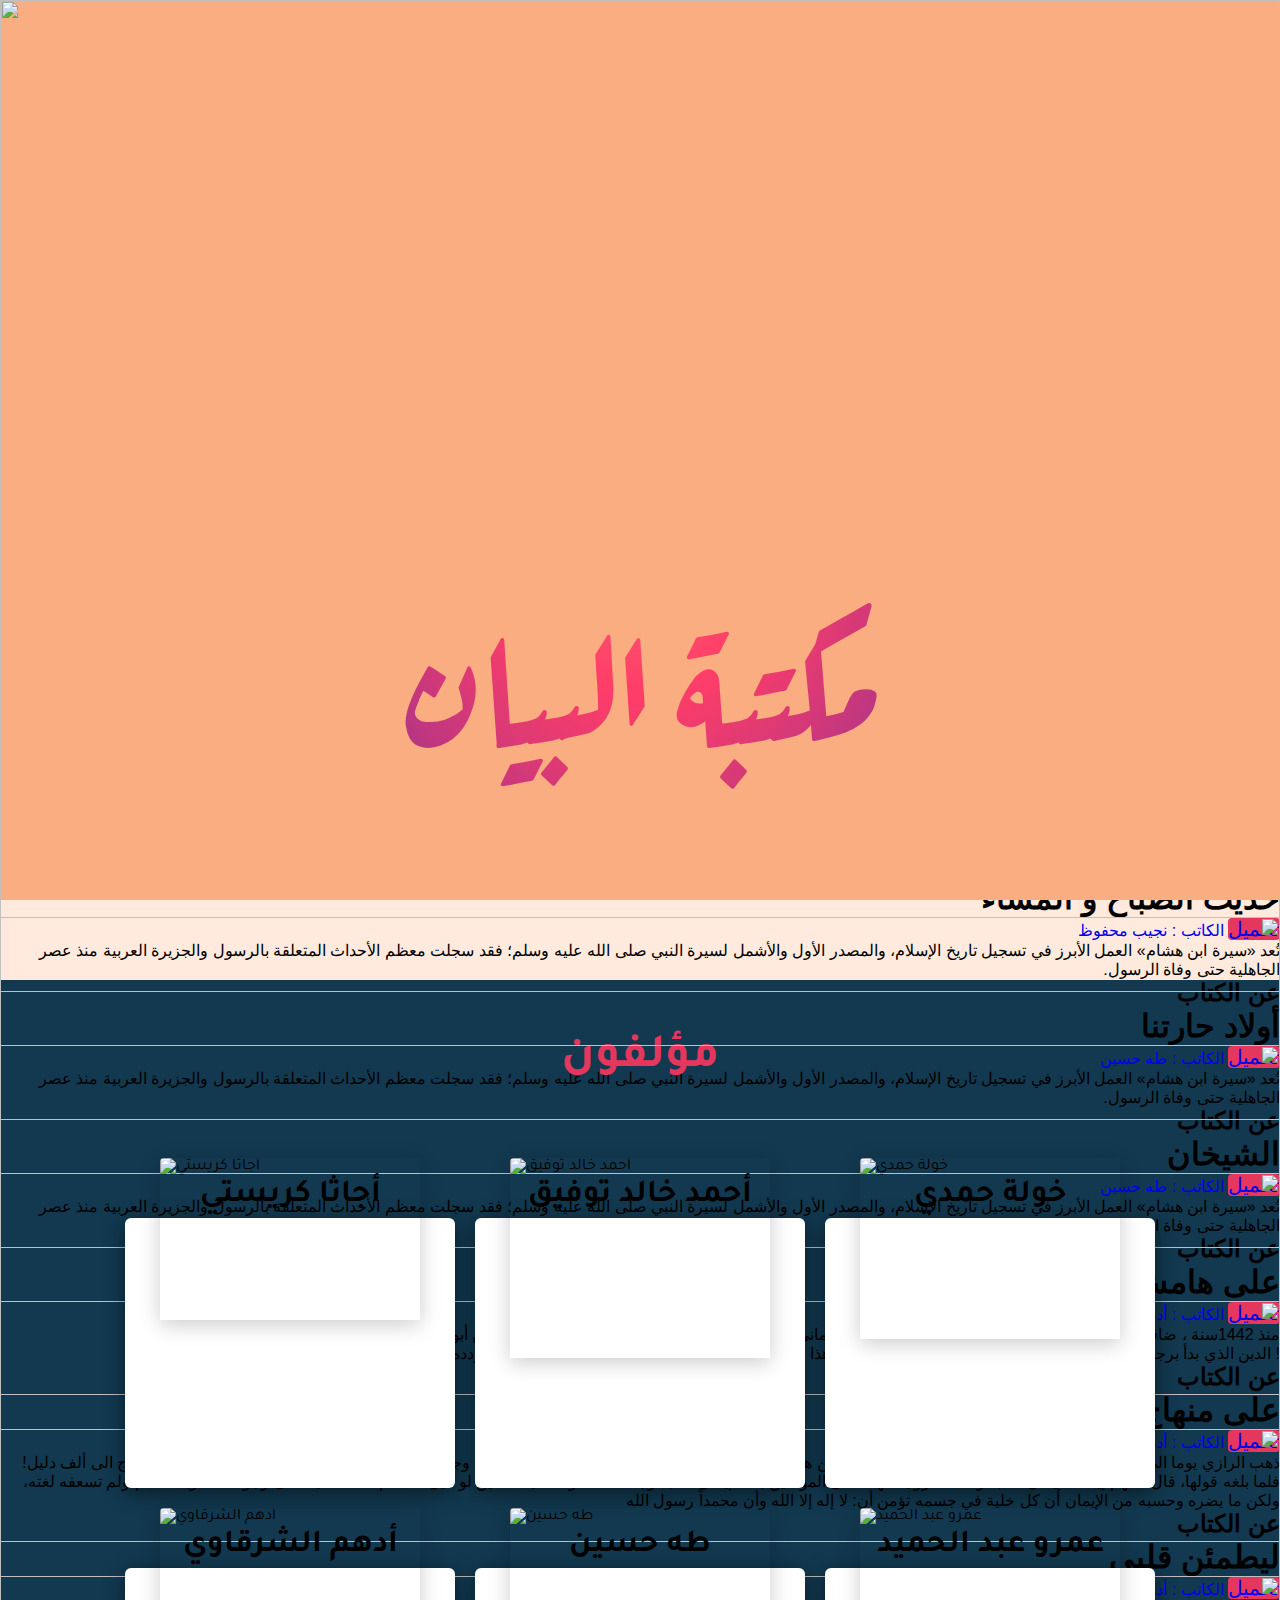
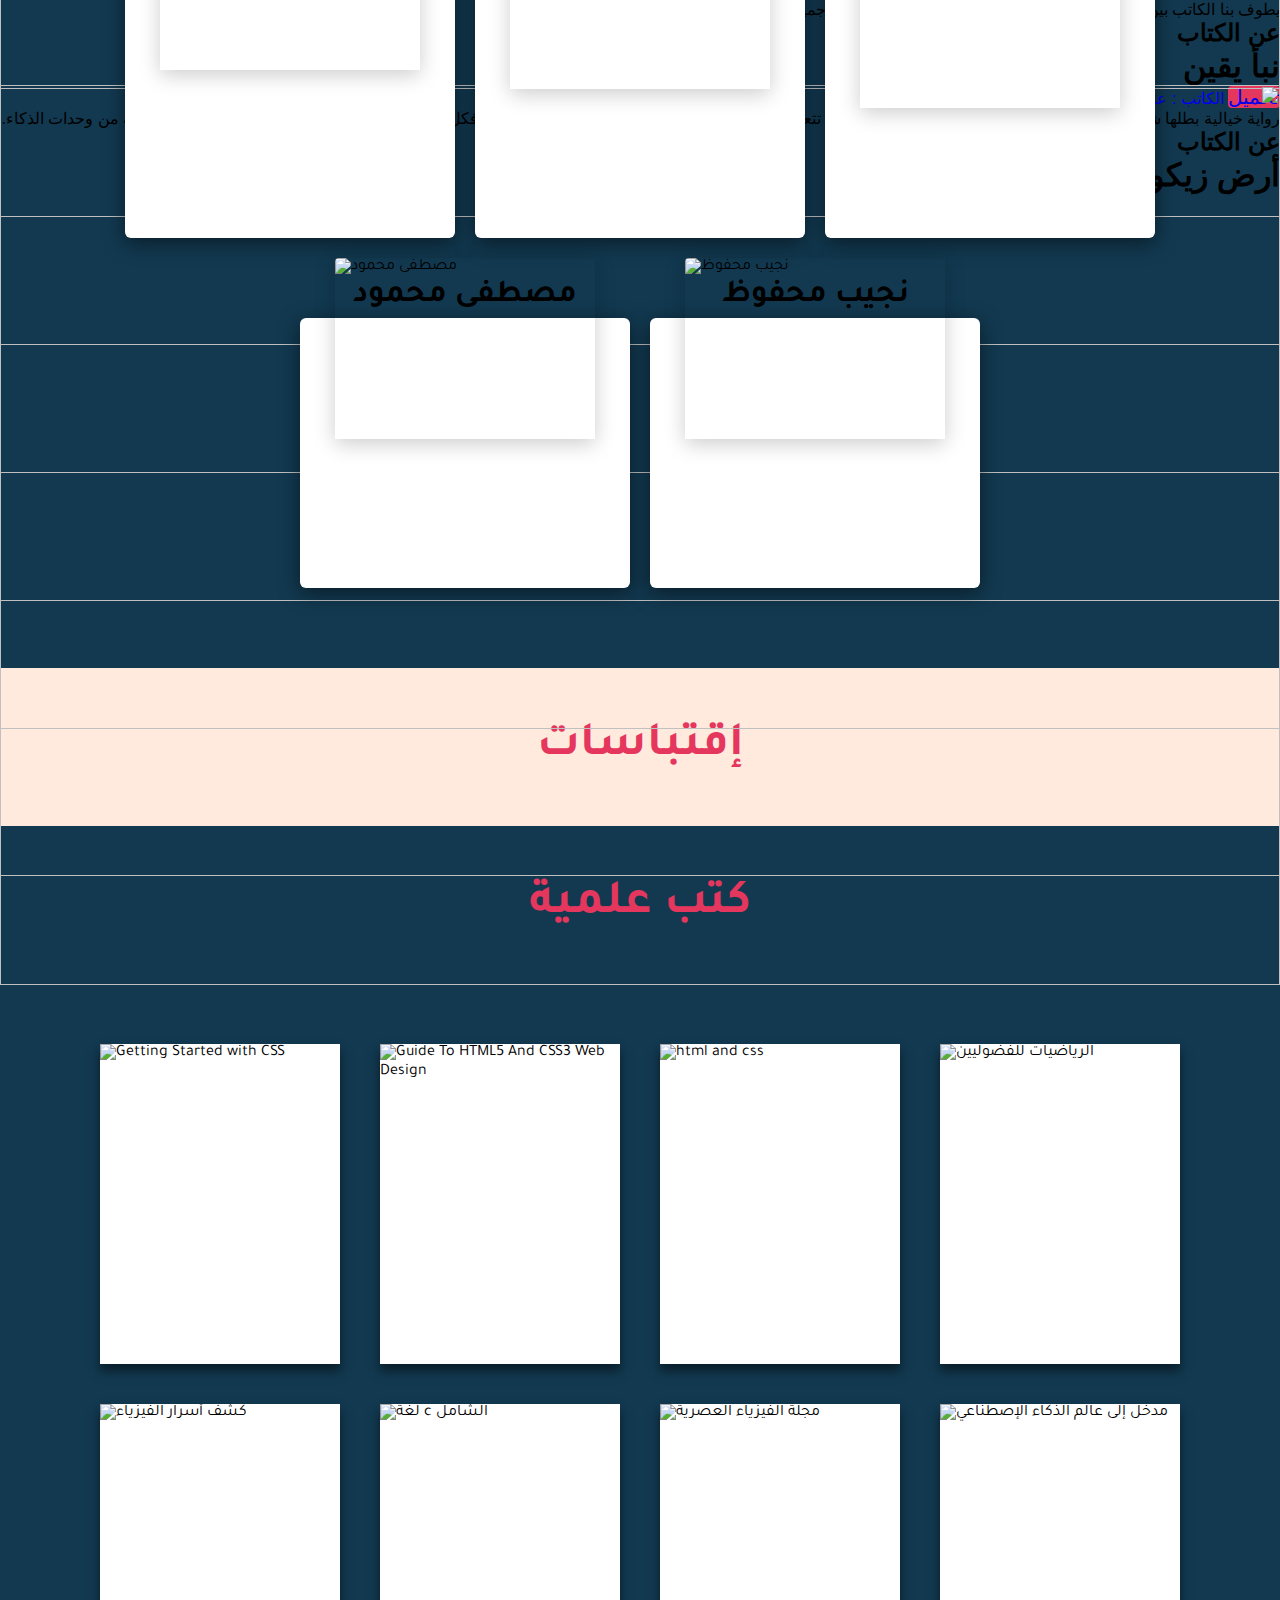
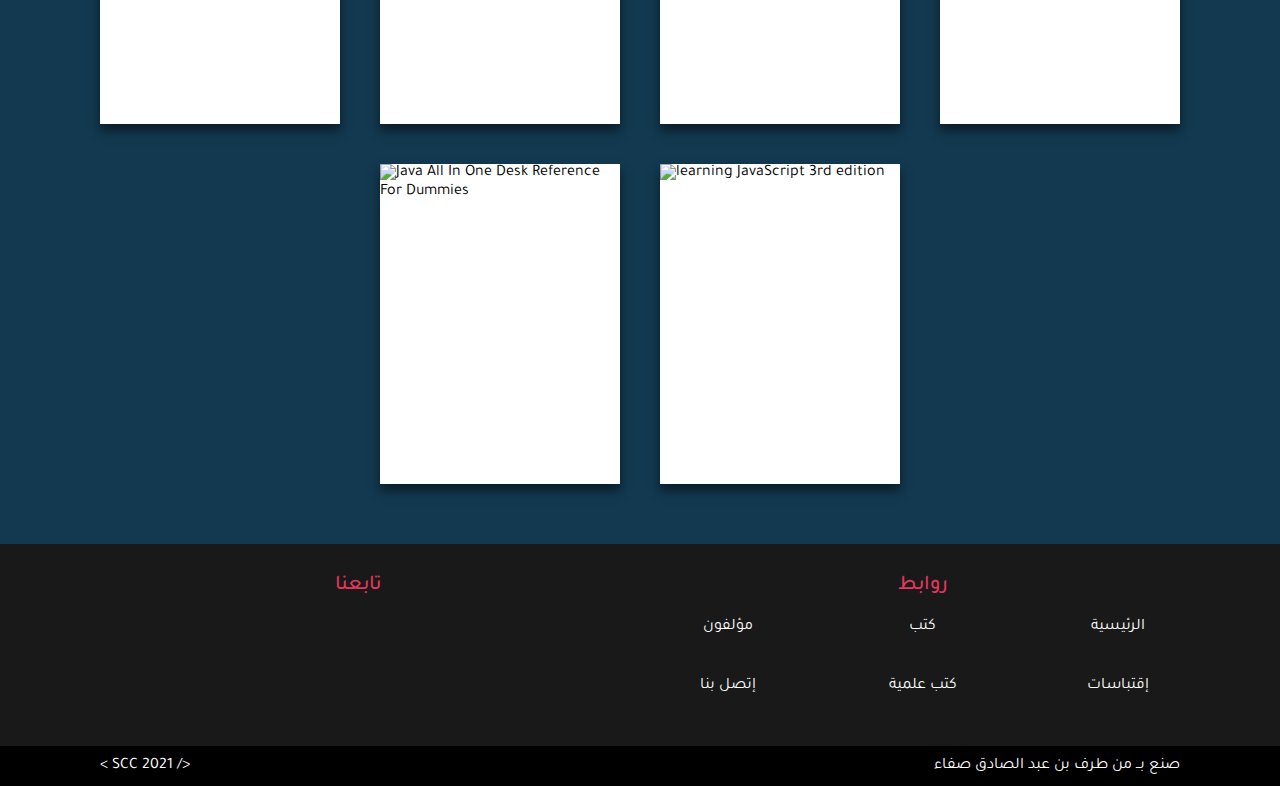
==== html/index.html @ a8dd4c12 "Update" ====
<!DOCTYPE html>
<html lang="ar">

    <head>
        <meta charset="UTF-8" />
        <meta name="viewport" content="width=device-width, initial-scale=1.0" />
        
        <title> مكتبة البيان</title>
        <link rel="shortcut icon" href="/imges/book-open-solid.png" type="image/x-icon"/>

        <link rel="preconnect" href="https://fonts.googleapis.com">
        <link rel="preconnect" href="https://fonts.gstatic.com" crossorigin>
        <link href="https://fonts.googleapis.com/css2?family=Aref+Ruqaa&display=swap" rel="stylesheet">
        <link href="https://fonts.googleapis.com/css2?family=Tajawal:wght@200;400&display=swap" rel="stylesheet">
        
        <script  src="https://code.jquery.com/jquery-3.6.0.min.js"></script>
        <script  src="https://cdnjs.cloudflare.com/ajax/libs/OwlCarousel2/2.3.4/owl.carousel.min.js"></script>
        <link rel="stylesheet" href="https://cdnjs.cloudflare.com/ajax/libs/OwlCarousel2/2.3.4/assets/owl.carousel.min.css">
        <script  src="/js/turn.js" type="text/javascript"></script>
        
        <link 
            rel="stylesheet" 
            href="https://use.fontawesome.com/releases/v5.15.3/css/all.css" 
            integrity="sha384-SZXxX4whJ79/gErwcOYf+zWLeJdY/qpuqC4cAa9rOGUstPomtqpuNWT9wdPEn2fk" 
            crossorigin="anonymous">
        
        <link rel="stylesheet" href="/css/Style.css" type="text/css"> 

    </head>

    <body>
        <audio autoplay loop  id="_audio">
            <source src="/audio/beautiful_piano_music_vol_3_relaxing_music_for_studying_sleep_or_relaxation.mp3" type="audio/ogg">
            <source src="/audio/beautiful_piano_music_vol_3_relaxing_music_for_studying_sleep_or_relaxation.mp3" type="audio/mpeg">
        </audio>

        <!--Header-->
        <!-- Navbar Section -->
        <header>
            <img src="/imges/vector_bg.png" class="main__img">
            <div class="navbar">
                <nav>
                    <div class="navbar__toggle" id="mobile-menu">
                        <span class="bar"></span>
                        <span class="bar"></span>
                        <span class="bar"></span>
                    </div>
                    <ul class="navbar__menu">
                        <li class="navbar__item">
                            <a onclick="mute()">
                                <label class="navbar__btn">
                                    <input id="mute" type="checkbox" checked>
                                    <div class="icon-box">
                                        <i class="fas fa-music"></i>
                                    </div>
                                </label>
                            </a>
                        </li>
                        <li class="navbar__item">
                            <a href="#sci-books" class="navbar__links" id="sci_books-page">كتب علمية</a>
                        </li>
                        <li class="navbar__item">
                        <a href="#quots" class="navbar__links" id="quots-page">إقتباسات</a>
                        </li>
                        <li class="navbar__item">
                        <a href="#authors_section" class="navbar__links" id="author-page">مؤلفون</a>
                        </li>
                        <li class="navbar__item">
                        <a href="#books" class="navbar__links" id="Books-page">كتب</a>
                        </li>
                        <li class="#navbar__item">
                            <a href="#" class="navbar__links" id="home-page">الرئسية</a>
                        </li>
                    </ul>
                </nav>
                <div class="navbar__logo">
                    <i class="fas fa-book-open"></i>
                    <h1>مكتبة البيان</h1>
                </div>
            </div>
        </header>

        <!--Books Section-->
        <section class="books" >
            <!--book--> 
            <div dir="rtl">
                <!--book-->
                <div class="bookClass" id="book">
                    <div class="page">
                        <div class="content p1" id="hard">
                            <p>
                                بعض الكتب يمكن تذوّقها، والبعض الآخر يمكن ابتلاعها، والقليل منها تمضغ وتهضم
                            </p>
                        </div>
                    </div>

                    <div class="page">
                        <div class="content">
                            <img src="/imges/books/القرآن الكريم_ورش.jpg">
                        </div>
                    </div>

                    <div class="page">
                        <div class="content">
                            <a  href="/books/القرآن الكريم_ورش.zip"
                                download="القرآن الكريم_ورش.zip" 
                                class="download-btn">تحميل</a>
                            <p>القرآن الكريم  <br> رواية ورش عن نافع عن طريق الأزرق </p>
                            <h2>عن الكتاب</h2>
                            <h1>القرآن الكريم</h1>
                        </div>
                    </div>

                    <div class="page">
                            <div class="content">
                                <img src="/imges/books/خولة حمدي_أين المفر.jpg" >
                            </div>
                    </div>

                    <div class="page">
                        <div class="content">
                            <a  href="/books/خولة حمدي_أين المفر.pdf" 
                                download="خولة حمدي_أين المفر.pdf" 
                                class="download-btn">تحميل</a>
                            <a href="#a3" class="auther-name"> الكاتبة : خولة حمدي</a>
                            <p>
                                واحدة من أشهر روايات الدكتورة خولة حمدي، وواحدة من أشهر روايات الأدب الإسلامي. وقد لاقت هذه الرواية شهرة كبيرة في الأوساط الشبابية والثقافية. كما حقق هذا الكتاب مبيعات ضخمة، فتصدر الكتب الأكثر مبيعًا لهذه الكاتبة. <br>تتحدث الكاتبة في بداية الرواية عن الثورة التونسية، ثم بدأت من هذه الأحداث قصة تخلط فيها بين مشاعر الحب والوطنية والثورية، وهذا الخليط يُهيج نفس القارئ فيتفاعل مع الرواية كلمةً كلمة وجملةً جملة.
                            </p>
                            <h2>عن الكتاب</h2>
                            <h1>أين المفر </h1>
                        </div>
                    </div>

                    <div class="page">
                        <div class="content">
                            <img src="/imges/books/مصطفى محمود_حوار مع صديقي الملحد.jpg" >
                        </div>
                    </div>

                    <div class="page">
                        <div class="content">
                            <a  href="/books/مصطفى محمود_حوار مع صديقي الملحد.pdf"
                                download="مصطفى محمود_حوار مع صديقي الملحد.pdf" 
                                class="download-btn">تحميل</a>
                            <a href="#a7" class="auther-name"> الكاتب : مصطفى محمود</a>
                            <p>
                                يرد فيه الكاتب على أسئلة لملحدين عن الدين الإسلامي، وعن تساؤلات مادية قد يطرحها العقل البشري في فترة ما. الكتاب يصف محاورة فكرية بين الدكتور مصطفى محمود وصديق خيالي ملحد، يطرح الأسئلة الإلحادية المعروفة مثل: "هل الله موجود؟" و"من خلق الله؟" ويقوم مصطفى محمود بالإجابة العلمية بشكل منطقي على العديد من هذه الأسئلة.
                            </p>
                            <h2>عن الكتاب</h2>
                            <h1>حوار مع صديقي الملحد</h1>
                        </div>
                    </div>

                    <div class="page">
                        <div class="content">
                            <img src="/imges/books/مصطفى محمود_الشفاعة.webp" >
                        </div>
                    </div>

                    <div class="page">
                        <div class="content">
                            <a  href="/books/مصطفى محمود_الشفاعة.pdf" 
                                download="مصطفى محمود_الشفاعة.pdf" 
                                class="download-btn">تحميل</a>
                            <a href="#a7" class="auther-name"> الكاتب : مصطفى محمود</a>
                            <p>
                                رحلة ممتعة مليئة بالإثارة من النرويج إلى الولايات المتحدة، مرورا بليبيريا ومصر وأستراليا، قبل أن يستقر عند خط الاستواء. يطرح العديد من الأفكار الجريئة ليظل السؤال: هل يمكن لرجل واحد أن يُصلح العالم، حتى لو كان يؤمن بأنه الشخص المناسب الذي جاء في الزمن المناسب ليقوم بالمهمة المناسبة؟
                            </p>
                            <h2>عن الكتاب</h2>
                            <h1>الشفاعة</h1>
                        </div>
                    </div>

                    <div class="page">
                        <div class="content">
                            <img src="/imges/books/خولة حمدي_أحلام الشباب.jpg" >
                        </div>
                    </div>

                    <div class="page">
                        <div class="content">
                            <a  href="/books/خولة حمدي_أحلام الشباب.pdf" 
                                download="خولة حمدي_أحلام الشباب.pdf" 
                                class="download-btn">تحميل</a>
                            <a href="#a3" class="auther-name"> الكاتبة : خولة حمدي</a>
                            <p>
                                رحلة ممتعة مليئة بالإثارة من النرويج إلى الولايات المتحدة، مرورا بليبيريا ومصر وأستراليا، قبل أن يستقر عند خط الاستواء. يطرح العديد من الأفكار الجريئة ليظل السؤال: هل يمكن لرجل واحد أن يُصلح العالم، حتى لو كان يؤمن بأنه الشخص المناسب الذي جاء في الزمن المناسب ليقوم بالمهمة المناسبة؟
                            </p>
                            <h2>عن الكتاب</h2>
                            <h1>أحلام شباب</h1>
                        </div>
                    </div>

                    <div class="page">
                        <div class="content">
                            <img src="/imges/books/أحمد خالد توفيق_يوتوبيا.jpg" >
                        </div>
                    </div>

                    <div class="page">
                        <div class="content">
                            <a  href="/books/أحمد خالد توفيق_يوتوبيا.pdf" 
                                download="أحمد خالد توفيق_يوتوبيا.pdf" 
                                class="download-btn">تحميل</a>
                            <a href="#a2" class="auther-name"> الكاتب : أحمد خالد توفيق</a>
                            <p>
                                رحلة ممتعة مليئة بالإثارة من النرويج إلى الولايات المتحدة، مرورا بليبيريا ومصر وأستراليا، قبل أن يستقر عند خط الاستواء. يطرح العديد من الأفكار الجريئة ليظل السؤال: هل يمكن لرجل واحد أن يُصلح العالم، حتى لو كان يؤمن بأنه الشخص المناسب الذي جاء في الزمن المناسب ليقوم بالمهمة المناسبة؟
                            </p>
                            <h2>عن الكتاب</h2>
                            <h1>يوتوبيا</h1>
                        </div>
                    </div>

                    <div class="page">
                        <div class="content">
                            <img src="/imges/books/أحمد خالد توفيق_شآبيب.jpg" >
                        </div>
                    </div>

                    <div class="page">
                        <div class="content">
                            <a  href="/books/أحمد خالد توفيق_شآبيب.pdf" 
                                download="أحمد خالد توفيق_شآبيب.pdf" 
                                class="download-btn">تحميل</a>
                            <a href="#a2" class="auther-name"> الكاتب : أحمد خالد توفيق</a>
                            <p>
                                رحلة ممتعة مليئة بالإثارة من النرويج إلى الولايات المتحدة، مرورا بليبيريا ومصر وأستراليا، قبل أن يستقر عند خط الاستواء. يطرح العديد من الأفكار الجريئة ليظل السؤال: هل يمكن لرجل واحد أن يُصلح العالم، حتى لو كان يؤمن بأنه الشخص المناسب الذي جاء في الزمن المناسب ليقوم بالمهمة المناسبة؟
                            </p>
                            <h2>عن الكتاب</h2>
                            <h1>شآبيب</h1>
                        </div>
                    </div>

                    <div class="page">
                        <div class="content">
                            <img src="/imges/books/أحمد خالد توفيق_شاي بالنعناع.jpg" >
                        </div>
                    </div>

                    <div class="page">
                        <div class="content">
                            <a  href="/books/أحمد خالد توفيق_شاي بالنعناع.pdf" 
                                download="أحمد خالد توفيق_شاي بالنعناع.pdf" 
                                class="download-btn">تحميل</a>
                            <a href="#a2" class="auther-name"> الكاتب : أحمد خالد توفيق</a>
                            <p>
                                هذا الكتاب يحتوي مجموعة من المقالات عددها سبعة عشر مقالًا. وتتنوع المقالات ما بين الطول والقصر. وهذه المقالات هي مقالات نقدية متنوعة. يظهر من خلالها حس الدكتور أحمد خالد توفيق الفكاهي وأسلوبه السلس والبسيط.
                            </p>
                            <h2>عن الكتاب</h2>
                            <h1>شاي بالنعناع</h1>
                        </div>
                    </div>

                    <div class="page">
                        <div class="content">
                            <img src="/imges/books/أجاثا كريستي_جريمة في قطار الشرق.jpg" >
                        </div>
                    </div>

                    <div class="page">
                        <div class="content">
                            <a  href="/books/أجاثا كريستي_جريمة في قطار الشرق.pdf" 
                                download="أجاثا كريستي_جريمة في قطار الشرق.pdf" 
                                class="download-btn">تحميل</a>
                            <a href="#a1" class="auther-name">الكاتبة : أجاثا كريستي </a>
                            <p>
                                بطلها السيد هيركيول بوارو المحقق البلجيكي الشهير الذي نقابله مرة أخرى بعد رواية مقتل اللورد إدجر حيث عمل على حل القضية بحنكته. وهنا هل سيعود مجدداً ليحل لغز جريمة قتل المواطن الأمريكي " صامويل راتشيت " وهل سيستطيع معرفة ماضي القتيل؟ وما هي علاقة المسافرين الذين ينتمون إلى جنسيات وطبقات اجتماعية مختلفة بالقتيل؟ هذا ما سنعرفه عند قراءتنا لهذه الرواية الذي تصنف من أبرع الرووايات على الأطلاق. حيث جاء الحل عبقرياً.
                            </p>
                            <h2>عن الكتاب</h2>
                            <h1>جريمة في قطار الشرق</h1>
                        </div>
                    </div>

                    <div class="page">
                        <div class="content">
                            <img src="/imges/books/أجاثا كريستي_وإختفى كل شيء.jpg" >
                        </div>
                    </div>

                    <div class="page">
                        <div class="content">
                            <a  href="/books/أجاثا كريستي_وإختفى كل شيء.pdf" 
                                download="أجاثا كريستي_وإختفى كل شيء.pdf" 
                                class="download-btn">تحميل</a>
                            <a href="#a1" class="auther-name"> الكاتبة : أجاثا كريستي </a>
                            <p>
                                دعوة يتم توجيهها لعشرة أشخاص لقضاء وقت ممتع على جزيرة كثرت حولها الأقاويل والشائعات ، وأنشودة هندية تتحدث عن قتل هؤلاء الأشخاص واحدًا تلو الآخر ، ولكن المفاجأة أن سطور تلك الأنشودة تتحقق بالفعل ، ويتساقط شخص وراء الآخر حيث يحيط الشك والريبة بالجميع ، حيث يستمع كل منهم إلى صوت ضميره بأن ذلك هو العقاب لما ارتكبه من آثام في الماضي وأنه سوف يلقى جزاءه لقاء ما فعل.
                            </p>
                            <h2>عن الكتاب</h2>
                            <h1>وإختفى كل شيء</h1>
                        </div>
                    </div>

                    <div class="page">
                        <div class="content">
                            <img src="/imges/books/أجاثا كريستي_جريمة في بيت الطالبات.jpg" >
                        </div>
                    </div>

                    <div class="page">
                        <div class="content">
                            <a  href="/books/أجاثا كريستي_جريمة في بيت الطالبات.pdf"
                                download="أجاثا كريستي_جريمة في بيت الطالبات.pdf" 
                                class="download-btn">تحميل</a>
                            <a href="#a1" class="auther-name"> الكاتبة : أجاثا كريستي</a>
                            <p>
                                بيت من بيوت الطالبات، جرت فيه حوادث سرقات غريبة، ولم يكن داء السرقة من تلك الجرائم التى تثير اهتمام “هركيول”، ولكن عند مطالعته قائمة المسروقات الغريبة ووجدها: سماعة طبيب، بعض البنطلونات القديمة المصنوعة من القماش الرقيق الناعم … تأمل “هركيول” جريمة السرقة التى وقعت فى أحد بيوت الطالبات وتساءل متعجباً إذا كانت هى مجرد حادثة سرقة صغيرة لا خوف منها ، فلماذا تشعر كل طالبة بالهلع الشديد؟!
                            </p>
                            <h2>عن الكتاب</h2>
                            <h1>جريمة في بيت الطالبات</h1>
                        </div>
                    </div>

                    <div class="page">
                        <div class="content">
                            <img src="/imges/books/نجيب محفوظ_حديث الصباح و المساء.jpg" >
                        </div>
                    </div>

                    <div class="page">
                        <div class="content">
                            <a  href="/books/نجيب محفوظ_حديث الصباح و المساء.pdf" 
                                download="نجيب محفوظ_حديث الصباح و المساء.pdf" 
                                class="download-btn">تحميل</a>
                            <a href="#a8" class="auther-name"> الكاتب : نجيب محفوظ</a>
                            <p>
                                تُعد «سيرة ابن هشام» العمل الأبرز في تسجيل تاريخ الإسلام، والمصدر الأول والأشمل لسيرة النبي صلى الله عليه وسلم؛ فقد سجلت معظم الأحداث المتعلقة بالرسول والجزيرة العربية منذ عصر الجاهلية حتى وفاة الرسول.
                            </p>
                            <h2>عن الكتاب</h2>
                            <h1>حديث الصباح و المساء</h1>
                        </div>
                    </div>

                    <div class="page">
                        <div class="content">
                            <img src="/imges/books/نجيب محفوظ_أولاد حارتنا.png" >
                        </div>
                    </div>

                    <div class="page">
                        <div class="content">
                            <a  href="/books/نجيب محفوظ_أولاد حارتنا.pdf" 
                                download="نجيب محفوظ_أولاد حارتنا.pdf" 
                                class="download-btn">تحميل</a>
                            <a href="#a8" class="auther-name"> الكاتب : نجيب محفوظ</a>
                            <p>
                                تُعد «سيرة ابن هشام» العمل الأبرز في تسجيل تاريخ الإسلام، والمصدر الأول والأشمل لسيرة النبي صلى الله عليه وسلم؛ فقد سجلت معظم الأحداث المتعلقة بالرسول والجزيرة العربية منذ عصر الجاهلية حتى وفاة الرسول.
                            </p>
                            <h2>عن الكتاب</h2>
                            <h1>أولاد حارتنا</h1>
                        </div>
                    </div>

                    <div class="page">
                        <div class="content">
                            <img src="/imges/books/طه حسين_الشيخان.jpg" >
                        </div>
                    </div>

                    <div class="page">
                        <div class="content">
                            <a  href="/books/طه حسين_الشيخان.pdf" 
                                download="طه حسين_الشيخان.pdf" 
                                class="download-btn">تحميل</a>
                            <a href="#a5" class="auther-name"> الكاتب : طه حسين</a>
                            <p>
                                تُعد «سيرة ابن هشام» العمل الأبرز في تسجيل تاريخ الإسلام، والمصدر الأول والأشمل لسيرة النبي صلى الله عليه وسلم؛ فقد سجلت معظم الأحداث المتعلقة بالرسول والجزيرة العربية منذ عصر الجاهلية حتى وفاة الرسول.
                            </p>
                            <h2>عن الكتاب</h2>
                            <h1>الشيخان</h1>
                        </div>
                    </div>

                    <div class="page">
                        <div class="content">
                            <img src="/imges/books/طه حسين_على هامش السيرة.jpg" >
                        </div>
                    </div>

                    <div class="page">
                        <div class="content">
                            <a  href="/books/طه حسين_على هامش السيرة.pdf" 
                                download="طه حسين_على هامش السيرة.pdf" 
                                class="download-btn">تحميل</a>
                            <a href="#a5" class="auther-name"> الكاتب : طه حسين</a>
                            <p>
                                تُعد «سيرة ابن هشام» العمل الأبرز في تسجيل تاريخ الإسلام، والمصدر الأول والأشمل لسيرة النبي صلى الله عليه وسلم؛ فقد سجلت معظم الأحداث المتعلقة بالرسول والجزيرة العربية منذ عصر الجاهلية حتى وفاة الرسول.
                            </p>
                            <h2>عن الكتاب</h2>
                            <h1>على هامش السيرة</h1>
                        </div>
                    </div>

                    <div class="page">
                        <div class="content">
                            <img src="/imges/books/أدهم الشرقاوي_على منهاج النبوة.jpg" >
                        </div>
                    </div>

                    <div class="page">
                        <div class="content">
                            <a  href="/books/أدهم الشرقاوي_على منهاج النبوة.pdf"
                                download="أدهم الشرقاوي_على منهاج النبوة.pdf" 
                                class="download-btn">تحميل</a>
                            <a href="#a4" class="auther-name"> الكاتب : أدهم الشرقاوي</a>
                            <p>
                                منذ 1442سنة ، ضاقت عليه مكة فخرج مهاجراً تحت جنح الظلام وبعد ثمانى سنوات عاد إليها فى وضح النهار ودخلها بجيشه من أبوابها الأربعة <br>!
                                الدين الذي بدأ برجلٍ نزل يوماً من غارٍ مظلمٍ في مكة حاملاً النور إلى هذا العالم ، يؤمن به اليوم مليار ونصف إنسان واسمه تردده المآذن ..
                                أشهدُ أنِّ محمداً رسول الله
                            </p>
                            <h2>عن الكتاب</h2>
                            <h1>على منهاج النبوة</h1>
                        </div>
                    </div>

                    <div class="page">
                        <div class="content">
                            <img src="/imges/books/أدهم الشرقاوي_ليطمئن قلبي.jpg" >
                        </div>
                    </div>

                    <div class="page">
                        <div class="content">
                            <a  href="/books/أدهم الشرقاوي_ليطمئن قلبي.pdf" 
                                download="أدهم الشرقاوي_ليطمئن قلبي.pdf" 
                                class="download-btn">تحميل</a>
                            <a href="#a4" class="auther-name"> الكاتب : أدهم الشرقاوي</a>
                            <p>
                                ذهب الرازي يوما الى نيسابور فتراكض له الناس فقالت امرأة عجوز: من هذا؟ فقيل لها: هذا الرازي الذي يعرف ألف دليل على وجود الله فقالت: لو لم يكن في قلبه ألف شك ما احتاج الى ألف دليل! فلما بلغه قولها، قال: اللهم إيمانا كإيمان العجائز! هذه الرواية مهداة الى المؤمنين بالله إيمان العجائز بلا فلسفة ولا تعقيد.. الذين لو قيل لأحدهم أعطنا دليلا على وجود الله لربما تلعثم ولم تسعفه لغته، ولكن ما يضره وحسبه من الإيمان أن كل خلية في جسمه تؤمن أن: لا إله إلا الله وأن محمداً رسول الله
                            </p>
                            <h2>عن الكتاب</h2>
                            <h1>ليطمئن قلبي</h1>
                        </div>
                    </div>

                    <div class="page">
                        <div class="content">
                            <img src="/imges/books/أدهم الشرقاوي_نبأ يقين.jpg" >
                        </div>
                    </div>

                    <div class="page">
                        <div class="content">
                            <a  href="/books/أدهم الشرقاوي_نبأ يقين.pdf" 
                                download="أدهم الشرقاوي_نبأ يقين.pdf"
                                class="download-btn">تحميل</a>
                            <a href="#a4" class="auther-name"> الكاتب : أدهم الشرقاوي</a>
                            <p>
                                يطوف بنا الكاتب بين مواقف السلف والحكمة والحياة والعلم والدين ، وجميعها مواقف تربوية رائعة ..
                            </p>
                            <h2>عن الكتاب</h2>
                            <h1>نبأ يقين</h1>
                        </div>
                    </div>

                    <div class="page">
                        <div class="content">
                            <img src="/imges/books/عمرو عبد الحميد_أرض زيكولا.jpg">
                        </div>
                    </div>

                    <div class="page">
                        <div class="content">
                            <a  href="/books/عمرو عبد الحميد_أرض زيكولا.pdf" 
                                download="عمرو عبد الحميد_أرض زيكولا.pdf" 
                                class="download-btn">تحميل</a>
                            <a href="#a6" class="auther-name"> الكاتب : عمرو عبد الحميد</a>
                            <p>
                                رواية خيالية بطلها شاب من قرية البهو فريك يجد نفسه يوما في أرض لا تتعامل بالنقود كسائر البشر، وبدل ذلك وحدات الذكاء فكل عمل مقابل مال في أرضنا يعادل هناك قيمة معينة من وحدات الذكاء.
                            </p>
                            <h2>عن الكتاب</h2>
                            <h1>أرض زيكولا</h1>
                        </div>
                    </div>

                    <div class="page">
                        <div class="content" id="hard"></div>
                    </div>
                </div>
            </div>
        </section>

        <!--Authors--> 
        <section class="authors_section" id="authors_section">
            <h2>مؤلفون</h2>
            <div class="authors__container">
                <div class="author" id="a1">
                    <div class="img__name_Bx">
                        <img src="/imges/authors/أجاثا كريستي.png" alt="أجاثا كريستي">
                        <h1>أجاثا كريستي</h1>
                    </div>
                    <div class="desc">
                        <p>
                            <br>
                            Agatha Christie<br>
                            وتعرف أيضا السيدة مالوان <br>
                            ولدت أجاثا كريستي في عام 1890 من أب أمريكي وأم إنجليزية،
                            تربعت أجاثا كريستي على عرش روايات الجرائم الإنكليزية طوال نصف قرن دون مزاحمة
                            اشتهرت بكتابة روايات الجرائم لكنها أيضا كتبت روايات رومانسية باسم مستعار هو ماري ويستماكوت تعد أعظم مؤلفة روايات جرائم في التاريخ حيث بيعت أكثر من مليار نسخة من رواياتها التي ترجمت لأكثر من 103 لغات
                        </p>
                    </div>
                </div>
                <div  class="author" id="a2">
                    <div class="img__name_Bx">
                        <img src="/imges/authors/أحمد خالد توفيق.jpg" alt="أحمد خالد توفيق">
                        <h1>أحمد خالد توفيق</h1>
                    </div>
                    <div class="desc">
                        <p> <br>
                            أحمد خالد توفيق فراج (10 يونيو 1962 – 15 رجب 1439 هـ / 2 أبريل 2018)، طبيب، وكاتب، ومؤلف، ومترجم مصري. يُعد أول كاتب عربي في مجال أدب الرعب. والأشهر في مجال أدب الشباب، والفنتازيا، والخيال العلمي. لُقب بـ العراب
                            <br>
                            بدأ رحلته الأدبية مع كتابة سلسلة ما وراء الطبيعة، و رغم أن أدب الرعب لم يكن سائدا في ذلك الوقت، فإن السلسة حققت نجاحا كبيرا، و استقبالا جيدا من الجمهور
                        </p>
                    </div>
                </div>
                <div class="author" id="a3">
                    <div class="img__name_Bx">
                        <img src="/imges/authors/خولة حمدي.jpg" alt="خولة حمدي">
                        <h1>خولة حمدي</h1>
                    </div>
                    <div class="desc">
                        <p>
                            <br>  خولة حمدي كاتبة تونسية، وأستاذة جامعية في تقنية المعلومات بجامعة الملك سعود بالرياض. ولدت 1984 بتونس العاصمة، وحصلت على شهادة في الهندسة الصناعية وماجستير من مدرسة "المناجم" في مدينة سانت إتيان الفرنسية سنة 2008، وعلى الدكتوراه في بحوث العمليات (أحد فروع الرياضيات التطبيقية) من جامعة التكنولوجيا بمدينة تروا بفرنسا سنة 2011
                            <br>روايتها الأولى هي في قلبي أنثى عبرية
                        </p>
                    </div>
                </div>
                <div  class="author" id="a4">
                    <div class="img__name_Bx">
                        <img src="/imges/authors/أدهم الشرقاوي.jpg" alt="أدهم الشرقاوي">
                        <h1>أدهم الشرقاوي</h1>
                    </div>
                    <div class="desc">
                        <p>
                            من الكتاب المتميزين الذي برعوا في الأدب العربي، حيث تميز بثقافته الواسعة واطلاعه الكبير هذه الثقافة التي ظهرت جليًا في كتاباته ومؤلفاته. أدهم الشرقاوي فلسطيني ولد ونشأ في مدينة صور اللبنانية حاصل على دبلوم دار معلمين من الأونيسكو، دبلوم تربية رياضية من الأونيسكو، إجازة في الأدب العربي من الجامعة اللبنانية في بيروت، ماجستير في الأدب العربي. عمل في صحيفة الوطن القطرية بدأ بالكتابة عبر منصة منتدى الساخر ثم أصدر أول كتاب له عام 2012 بعنوان أحاديث الصباح. ينشر كتاباته تحت اسم مستعار  قس بن ساعدة
                        </p>
                    </div>
                </div>
                <div class="author" id="a5">
                    <div class="img__name_Bx">
                        <img src="/imges/authors/طه حسين.jpg" alt="طه حسين">
                        <h1>طه حسين</h1>
                    </div>
                    <div class="desc">
                        <p>
                            أديب وناقد مصري، لُقّب بعميد الأدب العربي. غيّر الرواية العربية، مبدع السيرة الذاتية في كتابه «الأيام» الذي نشر عام 1929. يعتبر من أبرز الشخصيات في الحركة العربية الأدبية الحديثة. لا تزال أفكار ومواقف طه حسين تثير الجدل حتى اليوم. درس في الأزهر، ثم التحق بالجامعة الأهلية حين افتتحت عام 1908، وحصل على الدكتوراه عام 1914 ثم ابتعث إلى فرنسا ليكمل الدراسة. عاد إلى مصر ليعمل أستاذا للتاريخ ثم أستاذا للغة العربية. عمل عميدا لكلية الآداب، ثم مديرا لجامعة الإسكندرية، ثم وزيرا للمعارف
                        </p>
                    </div>
                </div>
                <div class="author" id="a6">
                    <div class="img__name_Bx">
                        <img src="/imges/authors/عمرو عبد الحميد.jpg" alt="عمرو عبد الحميد">
                        <h1>عمرو عبد الحميد</h1>
                    </div>
                    <div class="desc">
                        <p>
                            <br>  عمرو عبد الحميد مواليد محافظة الدقهلية في 1987م 
                            <br>   هو كاتب روائي مصري. درس الطب متخصصاً بجراحة الأنف والأذن والحنجرة بجامعة المنصورة. اشتهر كاتبًا في مجال الخيال بأول أعماله المنشورة وهي ثنائية أرض زيكولا و أماريتا، 
                            <br>   وصدر له مؤخراً دقات الشامو الجزء الثاني من رواية قواعد جارتين وجزئها الثالث أمواج أكما 
                        </p>
                    </div>
                </div>
                <div class="author" id="a7">
                    <div class="img__name_Bx">
                        <img src="/imges/authors/مصطفى محمود.jpg" alt="مصطفى محمود">
                        <h1>مصطفى محمود</h1>
                    </div>
                    <div class="desc">
                        <p><br> 
                            فيلسوف وطبيب وكاتب مصري
                            <br> درس الطب وتخرج عام 1953 وتخصَّص في الأمراض الصدرية، ولكنه تفرغ للكتابة والبحث عام 1960. 
                            ألف 89 كتاباً منها الكتب العلمية والدينية والفلسفية والاجتماعية والسياسية إضافة إلى الحكايات والمسرحيات وقصص الرحلات، ويتميز أسلوبه بالجاذبية مع العمق والبساطة.
                            قدم الدكتور مصطفى محمود أكثر من 400 حلقة من برنامجه التلفزيوني الشهير (العلم والإيمان) 
                        </p>
                    </div>
                </div>
                <div class="author" id="a8">
                    <div class="img__name_Bx">
                        <img src="/imges/authors/نجيب محفوظ.jpg" alt="نجيب محفوظ">
                        <h1>نجيب محفوظ</h1>
                    </div>
                    <div class="desc">
                        <p><br>
                            نجيب محفوظ عبد العزيز إبراهيم أحمد الباشا، والمعروف باسمه الأدبي نجيب محفوظ
                            <br> وهو روائي، وكاتب مصري. يُعد أول أديب عربي حائز على جائزة نوبل في الأدب. كتب نجيب محفوظ منذ الثلاثينات، واستمر حتى 2004. تدور أحداث جميع رواياته في مصر، وتظهر فيها سمة متكررة هي الحارة التي تعادل العالم. من أشهر أعماله: الثلاثية، وأولاد حارتنا. يُعد محفوظ أكثر أديب عربي نُقلت أعماله إلى السينما والتلفزيون
                        </p>
                    </div>
                </div>
            </div>
        </section>

        <!--Quots-->
        <section class="quots" id="quots">
            <h2>إقتباسات</h2>
            <div class="wrapper">
                <div class="carousel owl-carousel">
                    <div class="card">
                        <i class="fas fa-quote-right"></i>
                        <p class="text">إنّ أقرب الناس للعقل والحكمة هو من يدرك نواقص نفسه وعدم خلوه من عيوب التفكير السليم</p>
                        <i class="fas fa-quote-left"></i>
                        <h3 class="sayer">فهد عامر الأحمدي</h3>
                        <p class="in-book">نظرية الفستق</p>
                    </div>
                    <div class="card"> 
                        <i class="fas fa-quote-right"></i>
                        <p class="text">
                            العوارض والمِحن هي كالحر والبرد، فإذا علِم العبد أنه لا بدَّ منهما، لم يغضب لوُرودهما، ولم يَغتمَّ لذلك، ولم يَحزن
                        </p>
                        <i class="fas fa-quote-left"></i>
                        <h3 class="sayer">ابن القيم</h3>
                        <p class="in-book">مدارج السالكين</p>
                    </div>
                    <div class="card">
                        <i class="fas fa-quote-right"></i>
                        <p class="text">
                            إنني لا أحيا في ماضيَ، ولا في مستقبلي. ليس لي سوى الحاضر، وهو وحده ما يهمني. إذا كان باستطاعتك البقاء دائماً في الحاضر، تكون عندئذ إنساناً سعيداً
                        </p>
                        <i class="fas fa-quote-left"></i>
                        <h3 class="sayer">باولوكويلو</h3>
                        <p class="in-book">الخيميائي</p>
                    </div>
                    <div class="card"> 
                        <i class="fas fa-quote-right"></i>
                        <p class="text">
                            الحداد ليس فيما نرتديه بل فيما نراه، إنّه يكمن في نظرتنا للأشياء، بإمكان عيون قلبنا أن تكون في حداد، ولا أحد يدري بذلك
                        </p>
                        <i class="fas fa-quote-left"></i>
                        <h3 class="sayer">أحلام مستغانمي</h3>
                        <p class="in-book">الأسود يليق بك</p>
                    </div>
                    <div class="card">
                        <i class="fas fa-quote-right"></i>
                        <p class="text">
                            أفكارك الحالية تشكل حياتك المستقبلية، ما تركز عليه غالبًا أو تفكر فيه سوف يظهر في حياتك.
                        </p>
                        <i class="fas fa-quote-left"></i>
                        <h3 class="sayer">روندا بايرن</h3>
                        <p class="in-book">السر</p>
                    </div>
                    <div class="card">
                        <i class="fas fa-quote-right"></i>
                        <p class="text">
                            الأخطاء ذنوب من الشيطان، أما العادات ذنوب من النفس
                        </p>
                        <i class="fas fa-quote-left"></i>
                        <h3 class="sayer">أحمد الشقيري</h3>
                        <p class="in-book">40أربعون</p>
                    </div>
                    <div class="card">
                        <i class="fas fa-quote-right"></i>
                        <p class="text">
                            يُؤَجِلُ الله أُمنِيَاتِنا, ولا يَنسَاها
                        </p>
                        <i class="fas fa-quote-left"></i>
                        <h3 class="sayer">محمد حسن علوان </h3>
                        <p class="in-book">سقف الكفاية</p>
                    </div>
                    <div class="card">
                        <i class="fas fa-quote-right"></i>
                        <p class="text">
                            لا تخشى الاطلاع على الأفكار التي تخالف ما نشأت عليه (فبهذه الطريقة فقط تتعلم أشياء جديدة)
                        </p>
                        <i class="fas fa-quote-left"></i>
                        <h3 class="sayer">فهد عامر الأحمدي</h3>
                        <p class="in-book">نظرية الفستق</p>
                    </div>
                </div>
            </div>
        </section>

        <!--sci book-->
        <section class="sci-books" id="sci-books">
            <h2>كتب علمية</h2>
            <div class="sci-book__wrapper">
                <div class="book_sci">
                    <img src="/imges/Sci books/img/Getting Started with CSS.jpg"alt="Getting Started with CSS" class="book-c">
                    <div class="downloadBtn">
                        <a href="/imges/Sci books/Getting Started with CSS.pdf" download="Getting Started with CSS.pdf" class="sci__download-btn">تحميل</a>
                    </div>
                </div>
                <div class="book_sci">
                    <img src="/imges/Sci books/img/Guide To HTML5 And CSS3 Web Design.jpg"  alt="Guide To HTML5 And CSS3 Web Design" class="book-c">
                    <div class="downloadBtn">
                        <a href="/imges/Sci books/Guide To HTML5 And CSS3 Web Design.pdf" download="Guide To HTML5 And CSS3 Web Design.pdf" class="sci__download-btn">تحميل</a>
                    </div>
                </div>
                <div class="book_sci">
                    <img src="/imges/Sci books/img/html and css.jpg"  alt="html and css" class="book-c">
                    <div class="downloadBtn">
                        <a href="/imges/Sci books/img/html and css.jpg" download="html and css.pdf" class="sci__download-btn">تحميل</a>
                    </div>
                </div>
                <div class="book_sci">
                    <img src="/imges/Sci books/img/الرياضيات للفضوليين.webp" alt="الرياضيات للفضوليين" class="book-c" >
                    <div class="downloadBtn">
                        <a href="/imges/Sci books/الرياضيات للفوضوليين.pdf" download="الرياضيات للفوضوليين.pdf" class="sci__download-btn">تحميل</a>
                    </div>
                </div>
                <div class="book_sci">
                    <img src="/imges/Sci books/img/كشف أسرار الفيزياء.jpg"  alt="كشف أسرار الفيزياء" class="book-c">
                    <div class="downloadBtn">
                        <a href="/imges/Sci books/كشف أسرار الفيزياء.pdf" download="كشف أسرار الفيزياء.pdf" class="sci__download-btn">تحميل</a>
                    </div>
                </div>
                <div class="book_sci">
                    <img src="/imges/Sci books/img/لغة c الشامل.png" alt="لغة c الشامل" class="book-c" >
                    <div class="downloadBtn">
                        <a href="/imges/Sci books/كتاب اللغة C الشامل .PDF" download="كتاب اللغة C الشامل .PDF" class="sci__download-btn">تحميل</a>
                    </div>
                </div>
                <div class="book_sci">
                    <img src="/imges/Sci books/img/مجلة الفيزياء العصرية.jpg" alt="مجلة الفيزياء العصرية" class="book-c" >
                    <div class="downloadBtn">
                        <a href="/imges/Sci books/مجلة الفيزياء العصرية7.pdf" download="مجلة الفيزياء العصرية7.pdf" class="sci__download-btn">تحميل</a>
                    </div>
                </div>
                <div class="book_sci">
                    <img src="/imges/Sci books/img/مدخل إلى عالم الذكاء الإصطناعي.jpg" alt="مدخل إلى عالم الذكاء الإصطناعي" class="book-c" >
                    <div class="downloadBtn">
                        <a href="/imges/Sci books/مدخل إلى عالم الذكاء الإصطناعي.pdf" download="مدخل إلى عالم الذكاء الإصطناعي.pdf" class="sci__download-btn">تحميل</a>
                    </div>
                </div>
                <div class="book_sci">
                    <img src="/imges/Sci books/img/Java-All-In-One-Desk-Reference-For-Dummies.jpg"  alt="Java All In One Desk Reference For Dummies" class="book-c">
                    <div class="downloadBtn">
                        <a href="/imges/Sci books/Java-All-In-One-Desk-Reference-For-Dummies.pdf" download="Java All In One Desk Reference For Dummies.pdf" class="sci__download-btn">تحميل</a>
                    </div>
                </div>
                <div class="book_sci">
                    <img src="/imges/Sci books/img/learning JavaScript 3rd edition.jpg"  alt="learning JavaScript 3rd edition" class="book-c">
                    <div class="downloadBtn">
                        <a href="/imges/Sci books/Learning_JavaScript3rdEdition.pdf" download="Learning JavaScript 3rd Edition.pdf" class="sci__download-btn">تحميل</a>
                    </div>
                </div>
            </div> 
        </section>

        <!--footer-->
        <footer>
            <div class="footer__links">
                <div class="follow">
                    <p>تابعنا</p>
                    <ul class="icons">
                        <li>
                            <a onclick="alert('لم ننشأ بعد صفحة فيسبوك');"><i class="fab fa-facebook-f"></i></a>
                        </li>
                        <li>
                            <a onclick="alert('لم ننشأ بعد حساب تويتر');"><i class="fab fa-twitter"></i></a>
                        </li>
                        <li>
                            <a onclick="alert('لم ننشأ بعد حساب انستقرام');"><i class="fab fa-instagram"></i></a>
                        </li>
                        <li>
                            <a onclick="alert('لم ننشأ بعد قناة تيليغرام');"><i class="fab fa-telegram-plane"></i></a>
                        </li>
                    </ul>
                </div>
                <div class="links">
                    <p>روابط</p>
                    <ul>
                        <li class="footer__item">
                            <a href="#authors_section" class="footer__link" id="author-page">مؤلفون</a>
                        </li> 
                        <li class="footer__item">
                            <a href="#books" class="footer__link" id="Books-page">كتب</a>
                        </li>
                        <li class="footer__item">
                            <a href="#" class="footer__link" id="home-page">الرئيسية</a>
                        </li>
                        <li class="footer__item">
                            <a href="contact_us.html" target="_blank" class="footer__link" id="contact-page">إتصل بنا</a>
                        </li>
                        <li class="footer__item">
                            <a href="#sci-books" class="footer__link" id="Sci_books-page">كتب علمية</a>
                        </li>
                        <li class="footer__item">
                            <a href="#quots" class="footer__link" id="quots-page">إقتباسات</a>
                        </li>
                    </ul>
                </div>
            </div>
        </footer>
        <div class="_footer">
                <p> < SCC 2021 /></p>
                <p> صنع بــ <i class="fas fa-heart"></i> من طرف بن عبد الصادق صفاء </p>
        </div>
        
        <script src="/js/script.js"></script>

    </body>

</html>
---- css/Style.css ----
*{
    margin: 0;
    padding: 0;
    box-sizing: border-box;
    scroll-behavior: smooth;
}

body{
    background: #fff;
    font-family: 'Tajawal', sans-serif;
}

a{
    text-decoration: none;
}

/*Navbar Section*/
ul{
    justify-content: center;
    align-items: center;
    list-style: none;
}
    /*header*/
header.sticky {
    height: 80px;
    border-bottom:2px solid #123950 ;
}

header.sticky .navbar__logo {
    width: 100px;
    left: 90%;
    font-size: 1rem;
}

header.sticky .navbar__logo h1{
    margin-top: -20px;
}

header.sticky .fa-book-open{
    margin-left: 25px;
    font-size: 3rem;
}

header.sticky .navbar__item {
    margin-top: 35px;
    height: 80px;
}

header.sticky .navbar__menu{
    transform: translateX(0);
    opacity: 1;
    transition-delay: 0.75s ;
}
/*main*/
header {
    z-index: 100;
    position: fixed;
    top: 0;
    left: 0;
    width: 100%;
    height: 100vh;
    background:#faad80;
    display: flex;
    justify-content:flex-end;
    align-items: center;
    transition: 1s;
}

.main__img{
    position: absolute;
    top: 0;
    left: 0;
    width: 100%;
    height: 100%;
    object-fit: cover;
    transition: 1s;
}

.navbar nav{
    position: relative;
    display: flex;
    z-index: 1;
}

.navbar{
    position: relative;
    display: flex;
    transition: 0.25s;
    justify-content: space-between;
    z-index: 1;
    width: 100%;
    max-width: 1300px;
    margin: 0 20px;
    padding: 0 50px;
    font-size: 5rem;
    font-weight: bold;
}

.navbar__logo {
    position: absolute;
    top: 50%;
    left: 50%;
    transform: translate(-50%,-50%);
    font-family: 'Aref Ruqaa', serif ;
    background: #746c68;
    background: radial-gradient(
        #f67675,
        #ff3d68,
        #a73489
    );
    background-size: 100%;
    -webkit-background-clip: text;
    -moz-background-clip: text;
    -webkit-text-fill-color: transparent;
    -moz-text-fill-color: transparent;
    font-size: 5rem;
    transition: 1s;
    z-index: 1;
}

.navbar__logo h1{
    margin-top: -60px;
    margin-left: 5px;
}

.fa-book-open{
    margin-left: 50px;
    font-size: 20rem; 
}

.navbar__menu{
    position: relative;
    display: flex;
    font-size: 1.5rem;
    transition: 0.25s;
    transform: translateX(-100px);
    opacity: 0;
}

.navbar__links {
    color: #000;
    display: inline-block;
    padding: 10px 15px;
}

.navbar__btn {
    margin-right: 70px;
    display: flex;
    justify-content: center;
    align-items: center;
    width: 100%;
    color: #000;
}

.navbar__links:hover{
    color:#e5365d;
    transition: all 0.3s ease;
}

ul li .navbar__btn{
    position: relative;
}

ul li .navbar__btn input[type="checkbox"]{
    position:absolute;
    opacity: 0;
    cursor: pointer;
}

ul li .navbar__btn .icon-box{
    width: 45px;
    height: 45px;
    background: #faad80;
    display: flex;
    justify-content: center;
    align-items: center;
    border:  3px solid rgb(255, 61, 104);
    border-radius: 10px;
    transition: 0.5s;
}

ul li .navbar__btn .icon-box .fas{
    font-size: 25px;
    color:rgb(255, 61, 104);
    transition: 0.5s;
}

ul li .navbar__btn input[type="checkbox"]:checked ~ .icon-box{
    background: #fab58c;
    border:  3px solid #131313;
    box-shadow: 0 0 10px rgba(255, 61, 104,0.5),
                0 0 20px rgba(255, 61, 104,0.5),
                0 0 30px rgba(255, 61, 104,0.5),
                inset 0 0 10px rgba(255, 61, 104,1);
}

ul li .navbar__btn input[type="checkbox"]:checked ~ .icon-box .fas{
    color:rgb(252,83,109);
    color:#131313;
    transform: scale(0.95);
    text-shadow:0 0 10px rgba(255, 61, 104,1),
                0 0 10px rgba(255, 61, 104,1);
}

    /* Mobile Responsive */
@media screen and (max-width: 960px) {
    .navbar__logo {
        font-size: 3rem;
    }
    
    .navbar__logo h1{
        margin-top: -40px;
        margin-left: 35px;
    }
    
    .fa-book-open{
        margin-left: 50px;
        font-size: 15rem; 
    }
    
    .navbar__menu{
        top: -1000px;
    }
    
    header.sticky .navbar__logo {
        width: 170px;
    }
    
    header.sticky .fa-book-open{
        margin-left: 55px;
    }

    header.sticky .navbar__item {
        margin-top: 35px;
        height: 80px;
    }
    
    header.sticky .navbar__menu{
        opacity: 1;
        transition-delay: 0.75s ;
    }

    header.sticky .navbar__menu{
        position: fixed;
        display: flex;
        flex-direction:column-reverse;
        width: 100%;
        height: 85vh;
        top: -1000px;
        left: 0;
        opacity: 1;
        transition: all 0.5s ease;
        z-index:-1;
        font-size: 1.5rem;
    }
    
    header.sticky .navbar__menu.active {
        background:#faad80;
        top: 80px;
        z-index: 1;
    }
    
    header.sticky .navbar__toggle .bar{
        width:25px;
        height: 3px;
        margin: 5px auto;
        transition: all 0.3s ease-in-out;
        background: #000;
        display: block;
        cursor: pointer;
    }
    
    header.sticky .navbar__links{
        text-align: center;
        width: 100%;
        display: table;
    }
    
    header.sticky .navbar__btn{
        padding-bottom: 2rem;
    }
    
    #mobile-menu{
        position:relative;
        top: 27%;
        left:-50px;
        transform: translate(5%,20%);
    }
    
    #mobile-menu.is-active .bar:nth-child(2) {
        opacity: 0;
    }
    
    #mobile-menu.is-active .bar:nth-child(1) {
        transform: translateY(8px) rotate(45deg);
    }
    
    #mobile-menu.is-active .bar:nth-child(3){
        transform: translateY(-8px) rotate(-45deg);
    }
}

/*books*/

.books{
    margin-top:80px;
    height: 100vh;
    display: flex;
    justify-content: center;
    align-items: center;
    font-family: sans-serif;
    background-color: #ffe8dae8;
}

.book{
    position: relative;
    width: 350px;
    height: 500px;
    transition: transform 0.5s;
}

#b1, #f20{
    background: url("/imges/book_c.jpg") top center no-repeat;
    background-size: cover;
}

#b1 p{
    font-size: 30px;
    text-align: center;
    font-weight: 600;
    line-height: 2;
}

.paper{
    position: absolute;
    width: 100%;
    height: 100%;
    top: 0;
    left: 0;
    perspective: 1500px;
}

.front , .back{
    border: 2px solid #000;
    background-color:#f8e6ca;
    position: absolute;
    width: 100%;
    height: 100%;
    top: 0;
    left: 0;
    transform-origin: right;
    transition:  transform 0.5s;
    border-radius: 6px;
}

.back {
    z-index: 1;
    backface-visibility: hidden;
}

.front{
    z-index: 0;
}

.front-content{
    transform: rotateY(-180deg);
}

.front-content , .back-content{
    width: 100%;
    height: 100%;
    display: flex;
    justify-content: center;
    align-items: center;
}

.books button{
    border: none;
    background: transparent;
    cursor: pointer;
    margin: 10px;
    transition: transform 0.5s;
}

.books button:focus{
    outline: none;
}

.books button:hover i{
    color: #636363;
}

.books i{
    font-size: 50px;
    color: gray;
}

#p1{ z-index: 20;}
#p2{ z-index: 19;}
#p3{ z-index: 18;}
#p4{ z-index: 17;}
#p5{ z-index: 16;}
#p6{ z-index: 15;}
#p7{ z-index: 14;}
#p8{ z-index: 13;}
#p9{ z-index: 12;}
#p10{ z-index: 11;}
#p11{ z-index: 10;}
#p12{ z-index: 9;}
#p13{ z-index: 8;}
#p14{ z-index: 7;}
#p15{ z-index: 6;}
#p16{ z-index: 5;}
#p17{ z-index: 4;}
#p18{ z-index: 3;}
#p19{ z-index: 2;}
#p20{ z-index: 1;}

/*flip*/
.flipped .front, .flipped .back{
    transform: rotateY(180deg);
}

.books img{
    position: absolute;
    width: 100%;
    height: 100%;
}

.back-content{
    display: flex;
    flex-direction: column;
}

.back-content h1{
    padding: 3px 20px;
    font-size: 2rem;
    text-align: center;
}

.back-content h2{
    font-size: 1rem;
    color: #e5365d;
}

.back-content p{
    text-align:start;
    padding: 15px;
}

.back-content a{
    color: black;
    padding: 10px;
    margin: 10px 0;
}

.download-btn{
    justify-content: center;
    text-align: center;
    background: #e5365d;
    border-radius: 4px;
    width: 40%;
    font-size:20px ;
}

.back-content :last-child{
    text-decoration: none;
    color:#fff;
}

/* Mobile Responsive */
@media screen and (max-width: 960px) {
    /*flip*/
    .flipped .back, .flipped .front{
        transform: rotateX(180deg);
    }
    .front-content{
        transform: rotateX(180deg);
    }
}
@media screen and (max-width: 400px){
    #b1 p{
        font-size: 25px;
    }

    .back-content h1{
        padding: 0;
        font-size:1rem;
    }
    
    .back-content h2{
        font-size: 1rem;
        color: #e5365d;
    }
    
    #b18 a{
        margin:0;
    }

    .back-content p{
        padding: 5px;
        font-size: 1rem;
    }
}
/*Authors*/
.authors_section{
    display: flex;
    flex-direction: column;
    justify-content: center;
    align-items: center;
    background: #123950 ;
}

.authors_section h2 , .quots h2 , .sci-books h2 {
    font-size: 3rem;
    margin: 50px;
    color:#e5365d;
}

.authors__container{
    position: relative;
    display: flex;
    justify-content: center;
    align-items: center;
    flex-wrap: wrap;
    padding: 40px;
}

.authors__container .author{
    max-width: 330px;
    height: 270px;
    position: relative;
    background: #fff;
    margin: 40px 10px;
    display: flex;
    flex-direction: column;
    box-shadow: 0 5px 20px rgba(0,0,0,0.5);
    transition: 0.3s ease-in-out;
    border-radius: 6px;
}

.authors__container .author:hover{
    height: 500px;
}

.authors__container .author .img__name_Bx{
    position: relative;
    width: 260px;
    height: 260px;
    top: -60px;
    left: 35px;
    box-shadow: 0 5px 20px rgba(0,0,0,0.2);
}

.authors__container .author .img__name_Bx img{
    width: 260px;
    height: 260px;
    max-width: 100%;
    border-radius: 4px;
}

.authors__container .author .img__name_Bx p{
    justify-content: center;
    font-size: 2rem;
}

.authors__container .author .img__name_Bx h1{
    text-align: center;
}

.authors__container .author .desc{
    position: relative;
    margin-top: -140px;
    padding: 10px 15px;
    text-align: center;
    color: #111;
    visibility: hidden;
    opacity: 0;
    transition: 0.3s ease-in-out;
}

.authors__container .author:hover .desc{
    visibility: visible;
    opacity: 1;
    margin-top: -40px;
    transition-delay: 0.3s;
}

/* Quots */

.quots{
    display: flex;
    align-items: center;
    flex-direction: column;
    justify-content: center;
    background-color: #ffe8dae8;
}

.wrapper{
    background-color: #ffe8dae8;
    width: 100%;
    height: 100%;
    justify-content: center;
    align-items: center;
}

.wrapper .carousel{
    max-width: 1200px;
    margin: auto;
    margin-bottom: 50px;
    padding: 0 30px;
}

.fa-quote-right ,.fa-quote-left{
    position: absolute;
    font-size: 20px;
    color: #000;
    margin-bottom: 20px;
    opacity: 0.7;
}

.fa-quote-left{
    left: 20px;
    top: 200px;
}

.fa-quote-right{
    right: 20px;
    top: 40px;
}

.text {
    font-size: 20px;
    color: #000;
    margin-bottom: 30px;
    text-align: center;
}

.sayer, .in-book{
    color:#000;
}

.sayer {
    position: absolute;
    top: 230px;
    font-size: 1.5em;
}

.in-book{
    font-size: 1.5em;
    position: absolute;
    top: 260px;
    text-align: center;
}

.carousel .card{
    position: relative;
    padding: 50px;
    display: flex;
    flex-direction: column;
    height: 300px;
    justify-content: center;
    align-items: center;
    color: #fff;
    background: #ffb794;
    margin: 20px 0;
    border-radius: 10px;
    box-shadow: 0px 4px 15px rgba(0,0,0,0.2);
}

.owl-dots{
    text-align: center;
    margin-top: 35px;
}

.owl-dot{
    height: 15px;
    width: 20px;
    border: 2px solid #777 !important;
    border-radius: 25px;
    cursor: pointer;
    outline: none;
    margin: 0 5px;
    transition: all 0.3s ease;
}

.owl-dot:hover, .owl-dot.active{
    background: #777 !important;
}

/*sci books*/

.sci-books{
    width: 100%;
    height: 100%;
    display: flex;
    flex-direction: column;
    justify-content: center;
    align-items: center;
    background: #123950 ;
}

.sci-book__wrapper{
    position: relative;
    display: flex;
    justify-content: center;
    align-items: center;
    flex-wrap: wrap;
    padding: 40px;
    width: 100%;
}

.book_sci{
    margin: 20px;
    width: 240px;
    height: 320px;
    padding: 2rem 1rem;
    background: #fff;
    position: relative;
    display:flex;
    align-items: center;
    justify-content: center;
    box-shadow: 0 7px 10px rgba(0 ,0,0,0.5);
    transition: 0.5s ease-in-out;
}

.book_sci:hover{
    transform: translateY(20px);
}

.book_sci::before{
    content: "";
    position: absolute;
    top: 0;
    left: 0;
    display: block;
    width: 100%;
    height: 100%;
    background:#0e2a3ad3 ;
    z-index: 2;
    transition: 0.5s all;
    opacity: 0;
}

.book_sci:hover:before{
    opacity: 1;
}

.book_sci img{
    width: 100%;
    height: 100%;
    object-fit: cover;
    position: absolute;
    top: 0;
    left: 0;
}

.book_sci .downloadBtn{
    position: relative;
    z-index: 3;
    color: #fff;
    opacity: 0;
    transform:  translateY(30px);
    transition: 0.5s all;
}

.book_sci:hover .downloadBtn{
    opacity:1;
    transform:  translateY(0);
}

.book_sci .downloadBtn a{
    justify-content: center;
    text-align: center;
    background: #e45373;
    border-radius: 4px;
    width: 100%;
    font-size:2rem ;
    color: #000;
    padding: 18px 50px;
    margin: 10px 0;
    text-decoration: none;
    transition: 0.4s ease-in-out;
}

.book_sci .downloadBtn a:hover{
    box-shadow: 7px 7px 7px rgba(0,0,0,0.5);
}

/*footer*/

footer{
    position: relative;
    transition: 1s ease-in-out;
    color: #fff;
    font-size: 1rem;
    width: 100%;
    height: auto;
    padding: 30px 100px;
    background: rgb(25, 25, 25);
}

.footer__links{
    width: 100%;
    display: grid;
    grid-template-columns: 1fr 1fr;
    grid-gap: 50px;
}

.follow p , .links p{
    position: relative;
    font-size: 1.3rem;
    color:#e5365d;
    text-align: center;
    font-weight: 500;
}

footer a{
    color: #fff;
}

.footer__links ul {
    text-align: center;
    position: relative;
    display: grid;
    grid-template-columns: 1fr 1fr 1fr;
    grid-column-gap: 70px ;
    align-items: center;
}

.follow .icons{
    position: relative;
    display: grid;
    grid-template-columns: repeat(4,50px);
    justify-content: center;
    grid-gap: 40px;
    text-align: center;
    font-size: 2rem;
}

.follow .icons li .fab{
    color: #222;
    width: 45px;
}

.follow ul li .fa-facebook-f{
    border-top: 2px solid #1877f2;
}
.follow .icons li .fa-facebook-f:hover{
    border-top: 0px;
    height: 100%;
    color:#1877f2;
    border-bottom: 2px solid #1877f2;
}

.follow ul li .fa-twitter{
    border-top: 2px solid #1da1f2;
}
.follow .icons li .fa-twitter:hover{
    border-top: 0px;
    height: 100%;
    color:#1da1f2;
    border-bottom: 2px solid #1da1f2;
}

.follow ul li .fa-instagram{
    border-top: 2px solid #bc2a8d;
}
.follow .icons li .fa-instagram:hover{
    border-top: 0px;
    height: 100%;
    color:#bc2a8d;;
    border-bottom: 2px solid #bc2a8d;
}

.follow ul li .fa-telegram-plane{
    border-top: 2px solid #0088cc;
}
.follow .icons li .fa-telegram-plane:hover{
    border-top: 0px;
    height: 100%;
    color:#0088cc;
    border-bottom: 2px solid #0088cc;
}

.follow .icons{
    padding: 40px 0;
}

.links .footer__item{
    padding: 20px 0;
}

.footer__link:hover{
    color:#e5365d;
}

._footer{
    padding: 0 100px;
    position: relative;
    display: flex;
    align-items: center;
    justify-content: space-between;
    z-index: 1;
    width: 100%;
    background: #000;
    height: 40px;
    font-size: 1rem;
    color: #fff;
    transition: 1s ease-in-out;
}

    /* Mobile Responsive */
@media screen and (max-width: 960px) {
    footer {
        padding: 40px;
    }

    .footer__links {
        display: flex;
        flex-direction:column-reverse ;
    }

    ._footer{
        padding: 0 15px;
    }
}

/*contact us*/

#body_cont{
    width: 100%;
    display: flex;
    align-items: center;
    justify-content: center;
    background:#f8d6c3;
}

.container{
    max-width: 1050px;
    width: 100%;
    background: #fff;
    border-radius: 12px;
    margin: 0 20px;
    box-shadow: 0 5px 10px rgba(0,0,0, 0.15);
}

.container .content{
    display: flex;
    align-items: center;
    justify-content: space-between;
    padding: 25px 20px;
}

.content .follow{
    width: 55%;
}

.content .topic{
    font-size: 28px;
    font-weight: 700;
    color:#f11e4c;
    text-align: center;
}

.content form{
    width: 40%;
    margin-right: 30px;
}

.content .input-box{
    height: 50px;
    width: 100%;
    margin: 16px 0;
    position: relative;
}

.content .input-box input{
    position: absolute;
    height: 100%;
    width: 100%;
    border-radius: 6px;
    outline: none;
    padding-right: 16px;
    font-size: 16px;
    font-weight: 500;
    background: #f8d6c3;
    border:  2px solid transparent;
    transition: all 0.3s ease;
}

.content .input-box input:valid,.content .input-box input:focus{
    background-color: #fff;
    border-color: #f11e4c;
}

.content .input-box label{
    position:absolute;
    right: 18px;
    top: 50%;
    color: #636c72;
    font-size: 16px;
    font-weight: 500;
    pointer-events: none;
    transform: translateY(-50%);
    transition: all 0.3s ease;
}

.content .input-box input:valid ~ label,.content .input-box input:focus ~ label{
    top: 0;
    right: 12px;
    color: #f11e4c;
    background: #fff;
    display: 14px;
    font-weight: bold;
}

.content .message-box{
    min-height: 100px;
    position: relative;
}

.content .message-box textarea{
    position: absolute;
    height: 100%;
    width: 100%;
    border-radius: 6px;
    outline: none;
    resize: none;
    padding: 10px;
    background: #f8d6c3;
    border: 2px solid transparent;
    transition: all 0.3s ease;
}

.content .message-box textarea:focus{
    border-color: #f11e4c;
    background-color: #fff;
}

.content .message-box label{
    position: absolute;
    font-size: 16px;
    font-weight: 500;
    color: #636c72;
    right: 18px;
    top: 6px;
    pointer-events: none;
    transition: all 0.3s ease;
}

.content .message-box textarea:focus ~ label{
    right: 12px;
    top: -10px;
    color: #f11e4c;;
    border-color: #faad80;
    background: #fff;
    font-size: 15px;
    font-weight: bold;
}

.content .input-box input[type="submit"]{
    font-family: 'Tajawal', sans-serif;
    padding-right: 0;
    font-size: 20px;
    font-weight: 700;
    color: #000;
    background: #faad80;
    cursor: pointer;
    transition: all 0.3s ease;
    letter-spacing: 1px;
    border: 2px solid #faad80;
}

.content .input-box input[type="submit"]:hover{
    background-color: #fdcaad;
}

.logo_follow-icons{
    position: relative;
    display: flex;
    flex-direction: column;
    margin: auto;
    justify-content: center;
    align-items: center;
}

.content .logo {
    margin-top: 100px;
    margin-left: 70px;
    position: relative;
    transform: translate(-50%,-50%);
    font-family: 'Aref Ruqaa', serif ;
    background: #746c68;
    background: radial-gradient(
        #f67675,
        #ff3d68,
        #a73489
    );
    -webkit-background-clip: text;
    -moz-background-clip: text;
    -webkit-text-fill-color: transparent;
    -moz-text-fill-color: transparent;
    font-size: 1rem;
    transition: all 0.3s ease;
}

#body_cont .logo h1{
    margin-top: -5px;
    margin-left: 5px;
}

#body_cont .fa-book-open{
    margin-left: 5px;
    font-size: 5rem; 
}

#body_cont .follow .icons li .fa-facebook-f:hover{
    color:#1877f2;
}

#body_cont .follow .icons li .fa-twitter:hover{
    color:#1da1f2;
}

#body_cont .follow .icons li .fa-instagram:hover{
    color:#bc2a8d;
}

#body_cont .follow .icons li .fa-telegram-plane:hover{
    color:#0088cc;
}

#body_cont .follow .icons{
    margin-top: -50px; 
}

#body_cont .follow .icons li .fab{
    color: #999;
}

@media screen and (max-width:1000px) {
    .content .follow{
        width: 60%;
    }
    
    .follow .icons{
        grid-template-columns: repeat(2,50px);
    }
    
    .content {
        padding: 10px 0;
    }
}

@media screen and (max-width:600px) {
    .follow .icons{
        grid-template-columns: repeat(4,50px);
    }
    
    .content {
        padding: 10px 0;
        flex-direction: column-reverse;
    }
    
    .content form{
        width: 100%;
        margin-left: 30px;
    }
}

.highlight{
    border-bottom: 6px solid #ff3d68;
}

@media screen and (max-width: 960px) {
    .follow .icons li .fa-facebook-f,.follow .icons li .fa-twitter,
    .follow .icons li .fa-instagram ,.follow .icons li .fa-telegram-plane{
        border: 0;
    }

    .follow .icons li .fa-facebook-f{
        color:#1877f2;
    }

    .follow .icons li .fa-twitter{
        color:#1da1f2;
    }

    .follow .icons li .fa-instagram{
        color:#bc2a8d;
    }

    .follow .icons li .fa-telegram-plane{
        color:#0088cc;
    }

    #body_cont .follow .icons li .fa-facebook-f{
        color:#1877f2;
    }

    #body_cont .follow .icons li .fa-twitter{
        color:#1da1f2;
    }

    #body_cont .follow .icons li .fa-instagram{
        color:#bc2a8d;
    }

    #body_cont .follow .icons li .fa-telegram-plane{
        color:#0088cc;
    }
}
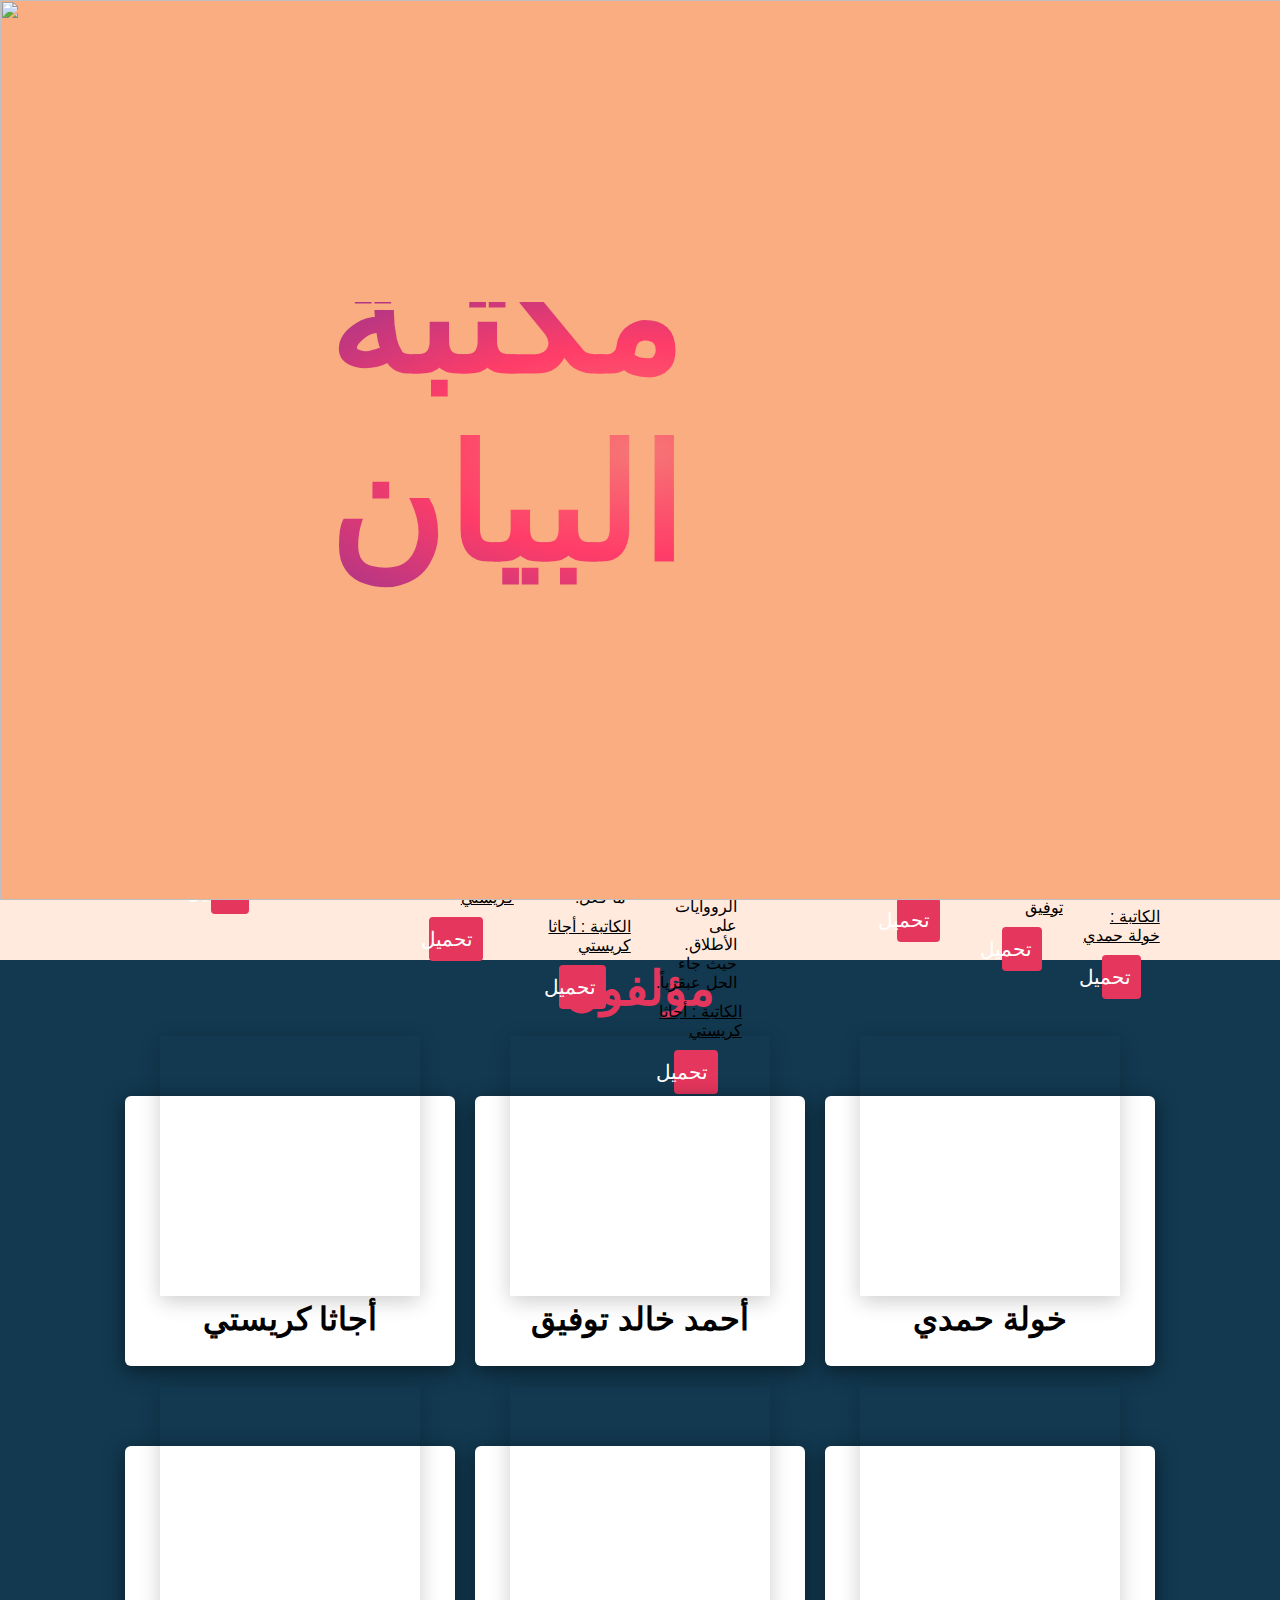
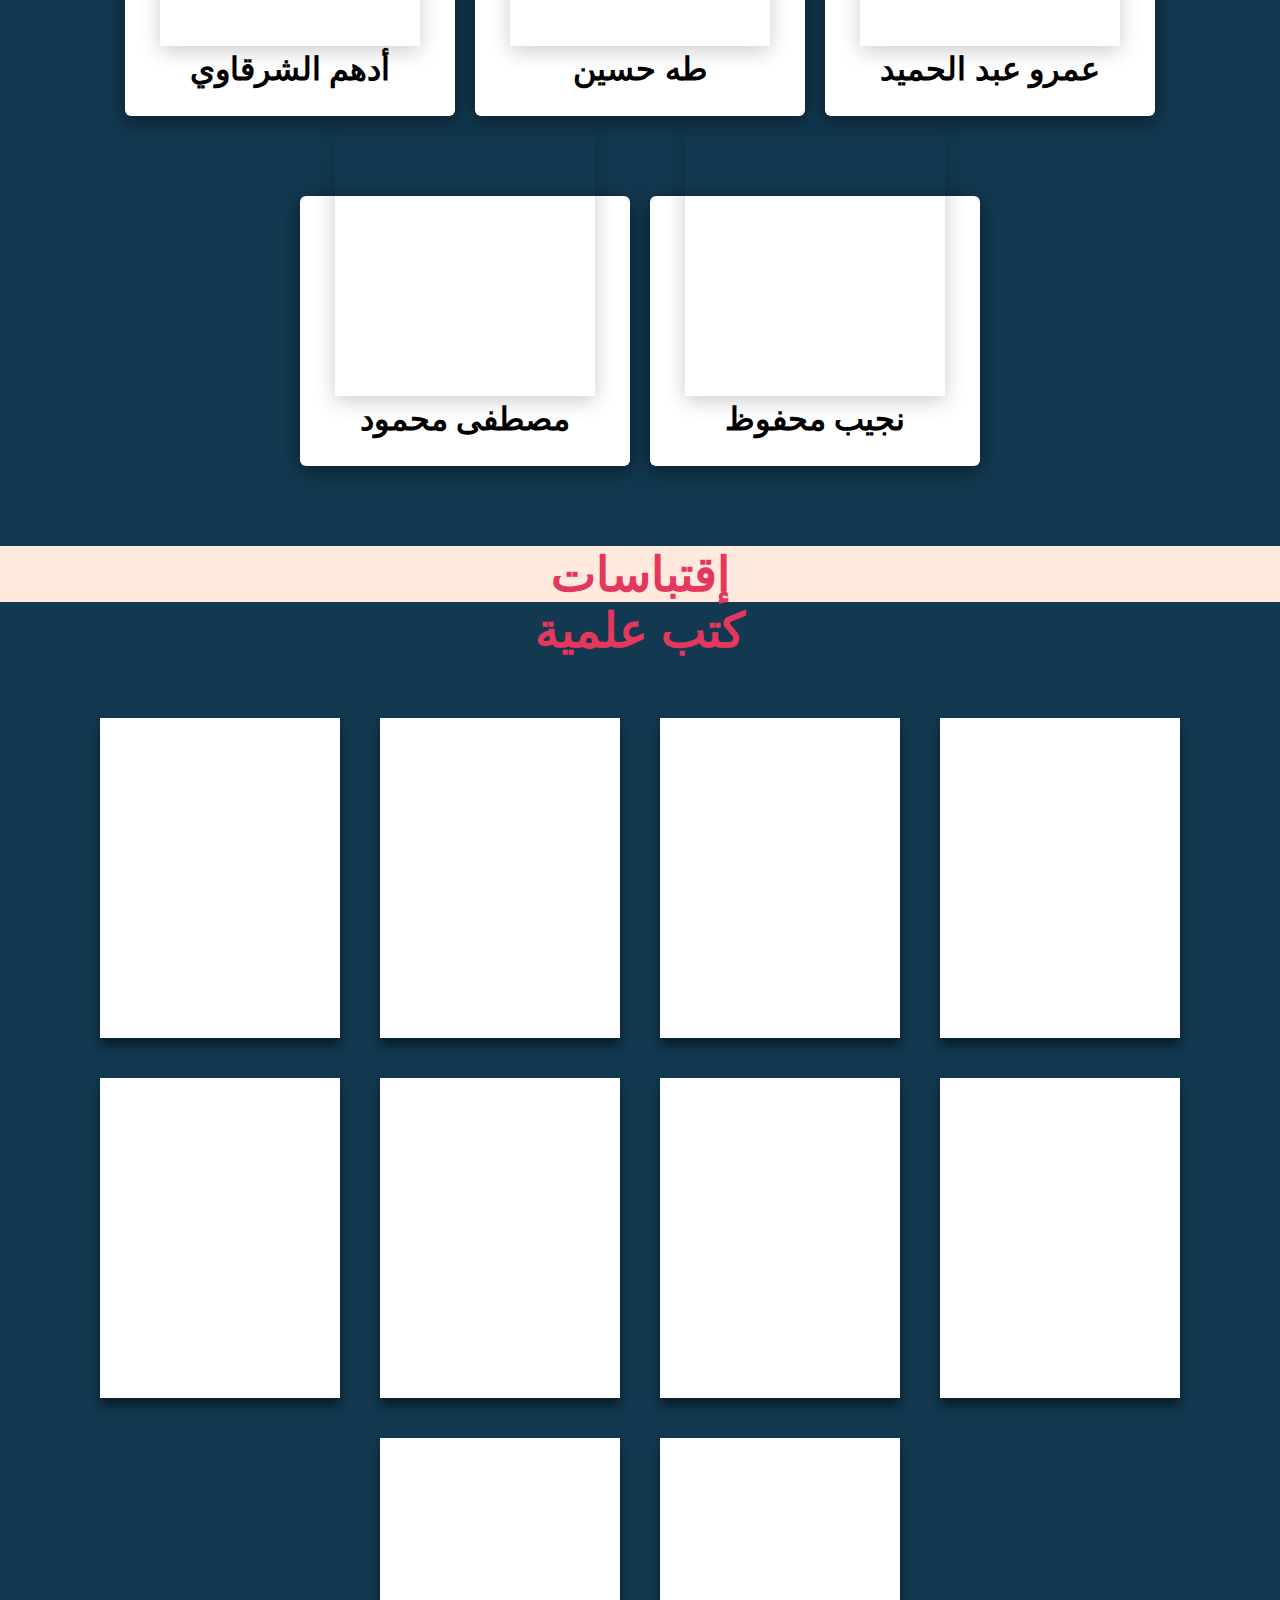
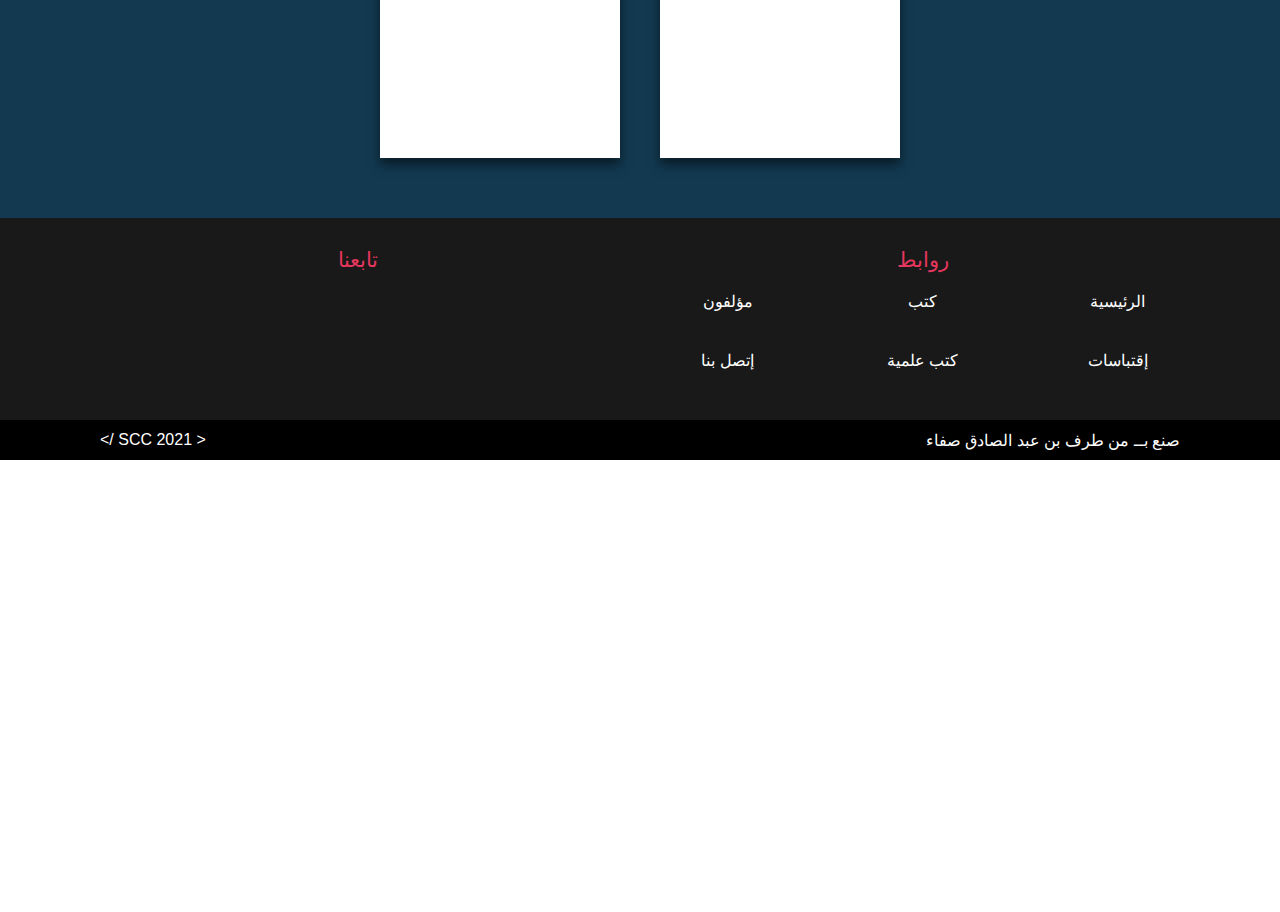
==== commit 39204fa7: "Update" ====
--- a/html/index.html
+++ b/html/index.html
@@ -789,4 +789,4 @@
 
     </body>
 
-</html>
+</html>--- a/css/Style.css
+++ b/css/Style.css
@@ -10,6 +10,10 @@
     font-family: 'Tajawal', sans-serif;
 }
 
+p{
+    direction: rtl;
+}
+
 a{
     text-decoration: none;
 }
@@ -20,30 +24,30 @@
     align-items: center;
     list-style: none;
 }
+
     /*header*/
 header.sticky {
-    height: 80px;
-    border-bottom:2px solid #123950 ;
+    height: 60px;
+    box-shadow:0 3px 5px #123950;
 }
 
 header.sticky .navbar__logo {
-    width: 100px;
-    left: 90%;
+    left: 85%;
+    margin-right: -80px;
     font-size: 1rem;
-}
-
-header.sticky .navbar__logo h1{
-    margin-top: -20px;
+    flex-direction:row-reverse;
 }
 
 header.sticky .fa-book-open{
-    margin-left: 25px;
+    margin-bottom:0;
+    margin-top: 2px;
+    margin-left: 5px;
     font-size: 3rem;
 }
 
 header.sticky .navbar__item {
-    margin-top: 35px;
-    height: 80px;
+    margin-top: 5px;
+    height: 60px;
 }
 
 header.sticky .navbar__menu{
@@ -51,6 +55,7 @@
     opacity: 1;
     transition-delay: 0.75s ;
 }
+
 /*main*/
 header {
     z-index: 100;
@@ -61,7 +66,6 @@
     height: 100vh;
     background:#faad80;
     display: flex;
-    justify-content:flex-end;
     align-items: center;
     transition: 1s;
 }
@@ -116,15 +120,15 @@
     font-size: 5rem;
     transition: 1s;
     z-index: 1;
-}
-
-.navbar__logo h1{
-    margin-top: -60px;
-    margin-left: 5px;
+    display: flex;
+    flex-direction: column;
+    align-items: center;
+    align-content: center;
+    margin: 0 auto;
 }
 
 .fa-book-open{
-    margin-left: 50px;
+    margin-bottom: -80px;
     font-size: 20rem; 
 }
 
@@ -144,21 +148,19 @@
 }
 
 .navbar__btn {
+    margin-top: 5px;
     margin-right: 70px;
     display: flex;
     justify-content: center;
     align-items: center;
     width: 100%;
     color: #000;
+    position: relative;
 }
 
 .navbar__links:hover{
     color:#e5365d;
     transition: all 0.3s ease;
-}
-
-ul li .navbar__btn{
-    position: relative;
 }
 
 ul li .navbar__btn input[type="checkbox"]{
@@ -204,37 +206,30 @@
 
     /* Mobile Responsive */
 @media screen and (max-width: 960px) {
+    header.sticky .navbar__logo {
+        font-size: 0.8rem;
+    }
+
+    header.sticky .fa-book-open{
+        margin-bottom:0;
+        margin-top: 2px;
+        margin-left: 3px;
+        font-size: 3rem;
+    }
+
     .navbar__logo {
-        font-size: 3rem;
-    }
-    
-    .navbar__logo h1{
-        margin-top: -40px;
-        margin-left: 35px;
-    }
-    
+        font-size: 2rem;
+    }
+
     .fa-book-open{
-        margin-left: 50px;
-        font-size: 15rem; 
+        margin-bottom:-40px;
+        font-size: 7rem; 
     }
     
     .navbar__menu{
         top: -1000px;
     }
-    
-    header.sticky .navbar__logo {
-        width: 170px;
-    }
-    
-    header.sticky .fa-book-open{
-        margin-left: 55px;
-    }
-
-    header.sticky .navbar__item {
-        margin-top: 35px;
-        height: 80px;
-    }
-    
+
     header.sticky .navbar__menu{
         opacity: 1;
         transition-delay: 0.75s ;
@@ -245,7 +240,7 @@
         display: flex;
         flex-direction:column-reverse;
         width: 100%;
-        height: 85vh;
+        height: 65vh;
         top: -1000px;
         left: 0;
         opacity: 1;
@@ -253,13 +248,13 @@
         z-index:-1;
         font-size: 1.5rem;
     }
-    
+
     header.sticky .navbar__menu.active {
         background:#faad80;
-        top: 80px;
+        top: 60px;
         z-index: 1;
     }
-    
+
     header.sticky .navbar__toggle .bar{
         width:25px;
         height: 3px;
@@ -269,156 +264,120 @@
         display: block;
         cursor: pointer;
     }
-    
+
     header.sticky .navbar__links{
         text-align: center;
         width: 100%;
         display: table;
     }
-    
+
     header.sticky .navbar__btn{
         padding-bottom: 2rem;
     }
-    
+
     #mobile-menu{
         position:relative;
-        top: 27%;
+        top: -25%;
         left:-50px;
         transform: translate(5%,20%);
     }
-    
+
     #mobile-menu.is-active .bar:nth-child(2) {
         opacity: 0;
     }
-    
+
     #mobile-menu.is-active .bar:nth-child(1) {
         transform: translateY(8px) rotate(45deg);
     }
-    
+
     #mobile-menu.is-active .bar:nth-child(3){
         transform: translateY(-8px) rotate(-45deg);
     }
 }
 
+@media screen and (max-width: 460px){
+    header.sticky .navbar__logo {
+        left:80%;
+        width:50%;
+    }
+    
+    header.sticky .fa-book-open{
+        font-size: 2.5rem;
+    }
+
+    .navbar__logo {
+        width:100vw;
+    }
+    header.sticky .navbar__logo h1 {
+        display: none;
+    }
+}
+
 /*books*/
-
 .books{
-    margin-top:80px;
+    margin-top:60px;
+    position: relative;
     height: 100vh;
     display: flex;
     justify-content: center;
     align-items: center;
-    font-family: sans-serif;
     background-color: #ffe8dae8;
-}
-
-.book{
-    position: relative;
-    width: 350px;
-    height: 500px;
-    transition: transform 0.5s;
-}
-
-#b1, #f20{
+    user-select: none;
+}
+
+.bookClass{
+    position: relative;
+    width: 65vw;
+    height: 75vh;
+    display: flex;
+    justify-content: center;
+    align-items: center;
+    border-radius: 10px;
+}
+
+#hard{
     background: url("/imges/book_c.jpg") top center no-repeat;
     background-size: cover;
-}
-
-#b1 p{
+    border-radius: 6px;
+}
+
+.p1 p{
     font-size: 30px;
-    text-align: center;
     font-weight: 600;
-    line-height: 2;
-}
-
-.paper{
-    position: absolute;
-    width: 100%;
-    height: 100%;
-    top: 0;
-    left: 0;
-    perspective: 1500px;
-}
-
-.front , .back{
-    border: 2px solid #000;
+    line-height: 2.5;
+}
+
+.page{
     background-color:#f8e6ca;
-    position: absolute;
-    width: 100%;
-    height: 100%;
-    top: 0;
-    left: 0;
-    transform-origin: right;
-    transition:  transform 0.5s;
-    border-radius: 6px;
-}
-
-.back {
-    z-index: 1;
-    backface-visibility: hidden;
-}
-
-.front{
-    z-index: 0;
-}
-
-.front-content{
-    transform: rotateY(-180deg);
-}
-
-.front-content , .back-content{
-    width: 100%;
-    height: 100%;
-    display: flex;
-    justify-content: center;
-    align-items: center;
+    width: 100%;
+    height: 100%;
+    justify-content: center;
+    align-items: center;
+    border-radius: 10px;
+}
+
+.content{
+    width: 100%;
+    height: 100%;
+    display: flex;
+    flex-direction: column-reverse;
+    justify-content: center;
+    align-items: center;
+    border-radius: 10px;
+}
+
+.auther-name{
+    text-decoration:underline;
+}
+
+.auther-name:hover{
+    text-shadow: 4px 4px 5px #e5365d;
 }
 
 .books button{
     border: none;
     background: transparent;
     cursor: pointer;
-    margin: 10px;
-    transition: transform 0.5s;
-}
-
-.books button:focus{
-    outline: none;
-}
-
-.books button:hover i{
-    color: #636363;
-}
-
-.books i{
-    font-size: 50px;
-    color: gray;
-}
-
-#p1{ z-index: 20;}
-#p2{ z-index: 19;}
-#p3{ z-index: 18;}
-#p4{ z-index: 17;}
-#p5{ z-index: 16;}
-#p6{ z-index: 15;}
-#p7{ z-index: 14;}
-#p8{ z-index: 13;}
-#p9{ z-index: 12;}
-#p10{ z-index: 11;}
-#p11{ z-index: 10;}
-#p12{ z-index: 9;}
-#p13{ z-index: 8;}
-#p14{ z-index: 7;}
-#p15{ z-index: 6;}
-#p16{ z-index: 5;}
-#p17{ z-index: 4;}
-#p18{ z-index: 3;}
-#p19{ z-index: 2;}
-#p20{ z-index: 1;}
-
-/*flip*/
-.flipped .front, .flipped .back{
-    transform: rotateY(180deg);
 }
 
 .books img{
@@ -427,31 +386,26 @@
     height: 100%;
 }
 
-.back-content{
-    display: flex;
-    flex-direction: column;
-}
-
-.back-content h1{
-    padding: 3px 20px;
+.content h1{
     font-size: 2rem;
     text-align: center;
-}
-
-.back-content h2{
+    padding: 10px;
+}
+
+.content h2{
     font-size: 1rem;
     color: #e5365d;
-}
-
-.back-content p{
+    padding: 10px;
+}
+
+.content p{
     text-align:start;
-    padding: 15px;
-}
-
-.back-content a{
+    padding: 0 15px;
+}
+
+.content a{
     color: black;
     padding: 10px;
-    margin: 10px 0;
 }
 
 .download-btn{
@@ -461,47 +415,38 @@
     border-radius: 4px;
     width: 40%;
     font-size:20px ;
-}
-
-.back-content :last-child{
+    padding: 10px;
+}
+
+.content :first-child{
     text-decoration: none;
     color:#fff;
 }
 
-/* Mobile Responsive */
-@media screen and (max-width: 960px) {
-    /*flip*/
-    .flipped .back, .flipped .front{
-        transform: rotateX(180deg);
-    }
-    .front-content{
-        transform: rotateX(180deg);
-    }
-}
-@media screen and (max-width: 400px){
-    #b1 p{
+@media screen and (max-width: 960px){
+    .bookClass{
+        width: 70vw;
+    }
+}
+
+@media screen and (max-width: 460px){
+    .content h1 , .content h2 , .content a ,.download-btn{
+        padding: 0px;
+    }
+
+    .content h1 , .content h2{
+        font-size: 1rem;
+    }
+
+    .content p{
+        font-size:0.8rem;
+    }
+    
+    .p1 p{
         font-size: 25px;
     }
-
-    .back-content h1{
-        padding: 0;
-        font-size:1rem;
-    }
-    
-    .back-content h2{
-        font-size: 1rem;
-        color: #e5365d;
-    }
-    
-    #b18 a{
-        margin:0;
-    }
-
-    .back-content p{
-        padding: 5px;
-        font-size: 1rem;
-    }
-}
+}
+
 /*Authors*/
 .authors_section{
     display: flex;
@@ -513,7 +458,7 @@
 
 .authors_section h2 , .quots h2 , .sci-books h2 {
     font-size: 3rem;
-    margin: 50px;
+    text-align: center;
     color:#e5365d;
 }
 
@@ -584,6 +529,55 @@
     opacity: 1;
     margin-top: -40px;
     transition-delay: 0.3s;
+}
+
+@media screen and (max-width: 460px){
+    
+    .authors_section h2 , .quots h2 , .sci-books h2 {
+        font-size: 2rem;
+        color:#e5365d;
+    }
+    .authors__container{
+        padding: 0px;
+    }
+    
+    .authors__container .author{
+        height: 250px;
+        width: 250px;
+    }
+
+    .authors__container .author:hover{
+        height:500px;
+    }
+
+    .authors__container .author .img__name_Bx{
+        width: 150px;
+        height: 150px;
+        top: -40px;
+        left: 45px;
+    }
+
+    .authors__container .author .img__name_Bx img{
+        width: 150px;
+        height: 150px;
+    }
+
+    .authors__container .author .img__name_Bx p{
+        font-size: 0.8rem;
+    }
+
+    .authors__container .author .desc{
+        margin-top: -140px;
+        padding: 5px;
+    }
+
+    .authors__container .author:hover .desc{
+        margin-top: -10px;
+    }
+
+    .authors__container .author .img__name_Bx h1{
+        font-size: 1.2rem;
+    }
 }
 
 /* Quots */
@@ -688,6 +682,53 @@
     background: #777 !important;
 }
 
+@media screen and (max-width: 460px){
+    .wrapper .carousel{
+        margin-bottom: 25px;
+        padding: 0 10px;
+        width: 100%;
+    }
+
+    .fa-quote-right ,.fa-quote-left{
+        font-size: 15px;
+    }
+
+    .fa-quote-left{
+        left: 10px;
+        top: 230px;
+    }
+
+    .fa-quote-right{
+        right: 10px;
+        top: 25px;
+    }
+
+    .text {
+        font-size: 18px;
+        margin-bottom: 30px;
+    }
+
+    .sayer , .in-book{
+        font-size: 1em;
+    }
+
+    .sayer {
+        top: 230px;
+    }
+
+    .in-book{
+        top: 260px;
+    }
+
+    .carousel .card{
+        padding: 10px;
+    }
+
+    .owl-dots{
+        display: none;
+    }
+}
+
 /*sci books*/
 
 .sci-books{
@@ -925,7 +966,25 @@
         padding: 0 15px;
     }
 }
-
+@media screen and (max-width: 460px){
+    .follow .icons{
+        grid-template-columns: repeat(2,50px);
+        grid-gap: 20px;
+    }
+    
+    ._footer{
+        font-size: 0.8rem;
+        flex-direction:column-reverse;
+    }
+
+    .footer__links{
+        grid-template-columns: 1fr 1fr 1fr;
+    }
+
+    .footer__links ul {
+        grid-template-columns: 1fr 1fr;
+    }
+}
 /*contact us*/
 
 #body_cont{
@@ -945,37 +1004,37 @@
     box-shadow: 0 5px 10px rgba(0,0,0, 0.15);
 }
 
-.container .content{
+.container .content_contact{
     display: flex;
     align-items: center;
     justify-content: space-between;
     padding: 25px 20px;
 }
 
-.content .follow{
+.content_contact .follow{
     width: 55%;
 }
 
-.content .topic{
+.content_contact .topic{
     font-size: 28px;
     font-weight: 700;
     color:#f11e4c;
     text-align: center;
 }
 
-.content form{
+.content_contact form{
     width: 40%;
     margin-right: 30px;
 }
 
-.content .input-box{
+.content_contact .input-box{
     height: 50px;
     width: 100%;
     margin: 16px 0;
     position: relative;
 }
 
-.content .input-box input{
+.content_contact .input-box input{
     position: absolute;
     height: 100%;
     width: 100%;
@@ -989,12 +1048,12 @@
     transition: all 0.3s ease;
 }
 
-.content .input-box input:valid,.content .input-box input:focus{
+.content_contact .input-box input:valid,.content_contact .input-box input:focus{
     background-color: #fff;
     border-color: #f11e4c;
 }
 
-.content .input-box label{
+.content_contact .input-box label{
     position:absolute;
     right: 18px;
     top: 50%;
@@ -1006,7 +1065,7 @@
     transition: all 0.3s ease;
 }
 
-.content .input-box input:valid ~ label,.content .input-box input:focus ~ label{
+.content_contact .input-box input:valid ~ label,.content_contact.input-box input:focus ~ label{
     top: 0;
     right: 12px;
     color: #f11e4c;
@@ -1015,12 +1074,12 @@
     font-weight: bold;
 }
 
-.content .message-box{
+.content_contact .message-box{
     min-height: 100px;
     position: relative;
 }
 
-.content .message-box textarea{
+.content_contact .message-box textarea{
     position: absolute;
     height: 100%;
     width: 100%;
@@ -1033,12 +1092,12 @@
     transition: all 0.3s ease;
 }
 
-.content .message-box textarea:focus{
+.content_contact .message-box textarea:focus{
     border-color: #f11e4c;
     background-color: #fff;
 }
 
-.content .message-box label{
+.content_contact .message-box label{
     position: absolute;
     font-size: 16px;
     font-weight: 500;
@@ -1049,7 +1108,7 @@
     transition: all 0.3s ease;
 }
 
-.content .message-box textarea:focus ~ label{
+.content_contact .message-box textarea:focus ~ label{
     right: 12px;
     top: -10px;
     color: #f11e4c;;
@@ -1059,7 +1118,7 @@
     font-weight: bold;
 }
 
-.content .input-box input[type="submit"]{
+.content_contact .input-box input[type="submit"]{
     font-family: 'Tajawal', sans-serif;
     padding-right: 0;
     font-size: 20px;
@@ -1072,7 +1131,7 @@
     border: 2px solid #faad80;
 }
 
-.content .input-box input[type="submit"]:hover{
+.content_contact .input-box input[type="submit"]:hover{
     background-color: #fdcaad;
 }
 
@@ -1085,9 +1144,10 @@
     align-items: center;
 }
 
-.content .logo {
-    margin-top: 100px;
-    margin-left: 70px;
+.content_contact .logo {
+    width: 100%;
+    left: 50%;
+    top: 80px;
     position: relative;
     transform: translate(-50%,-50%);
     font-family: 'Aref Ruqaa', serif ;
@@ -1101,18 +1161,17 @@
     -moz-background-clip: text;
     -webkit-text-fill-color: transparent;
     -moz-text-fill-color: transparent;
-    font-size: 1rem;
-    transition: all 0.3s ease;
-}
-
-#body_cont .logo h1{
-    margin-top: -5px;
-    margin-left: 5px;
-}
-
-#body_cont .fa-book-open{
-    margin-left: 5px;
-    font-size: 5rem; 
+    font-size: 2rem;
+    transition: 1s;
+    display: flex;
+    flex-direction: column;
+    align-items: center;
+    align-content: center;
+}
+
+.content_contact .logo .fa-book-open{
+    margin-bottom: -35px;
+    font-size: 10rem; 
 }
 
 #body_cont .follow .icons li .fa-facebook-f:hover{
@@ -1140,37 +1199,50 @@
 }
 
 @media screen and (max-width:1000px) {
-    .content .follow{
+    .content_contact .follow{
         width: 60%;
     }
     
-    .follow .icons{
+    #body_cont .follow .icons{
         grid-template-columns: repeat(2,50px);
     }
     
-    .content {
+    .content_contact{
         padding: 10px 0;
     }
+
+    .content_contact .logo {
+        top: 80px;
+        font-size: 1.5rem;
+        margin-bottom: 20px;
+    }
+
+    .content_contact .logo .fa-book-open{
+        margin-bottom: -20px;
+        font-size: 8rem; 
+    }
 }
 
 @media screen and (max-width:600px) {
-    .follow .icons{
-        grid-template-columns: repeat(4,50px);
-    }
-    
-    .content {
+    .content_contact {
         padding: 10px 0;
         flex-direction: column-reverse;
     }
     
-    .content form{
+    .content_contact form{
         width: 100%;
         margin-left: 30px;
     }
-}
-
-.highlight{
-    border-bottom: 6px solid #ff3d68;
+    
+    .content_contact .logo {
+        top: 50px;
+        font-size: 1rem;
+    }
+
+    .content_contact .logo .fa-book-open{
+        margin-bottom: -10px;
+        font-size: 5rem; 
+    }
 }
 
 @media screen and (max-width: 960px) {
@@ -1210,4 +1282,8 @@
     #body_cont .follow .icons li .fa-telegram-plane{
         color:#0088cc;
     }
-}+}
+
+.highlight{
+    border-bottom: 4px solid #ff3d68;
+}
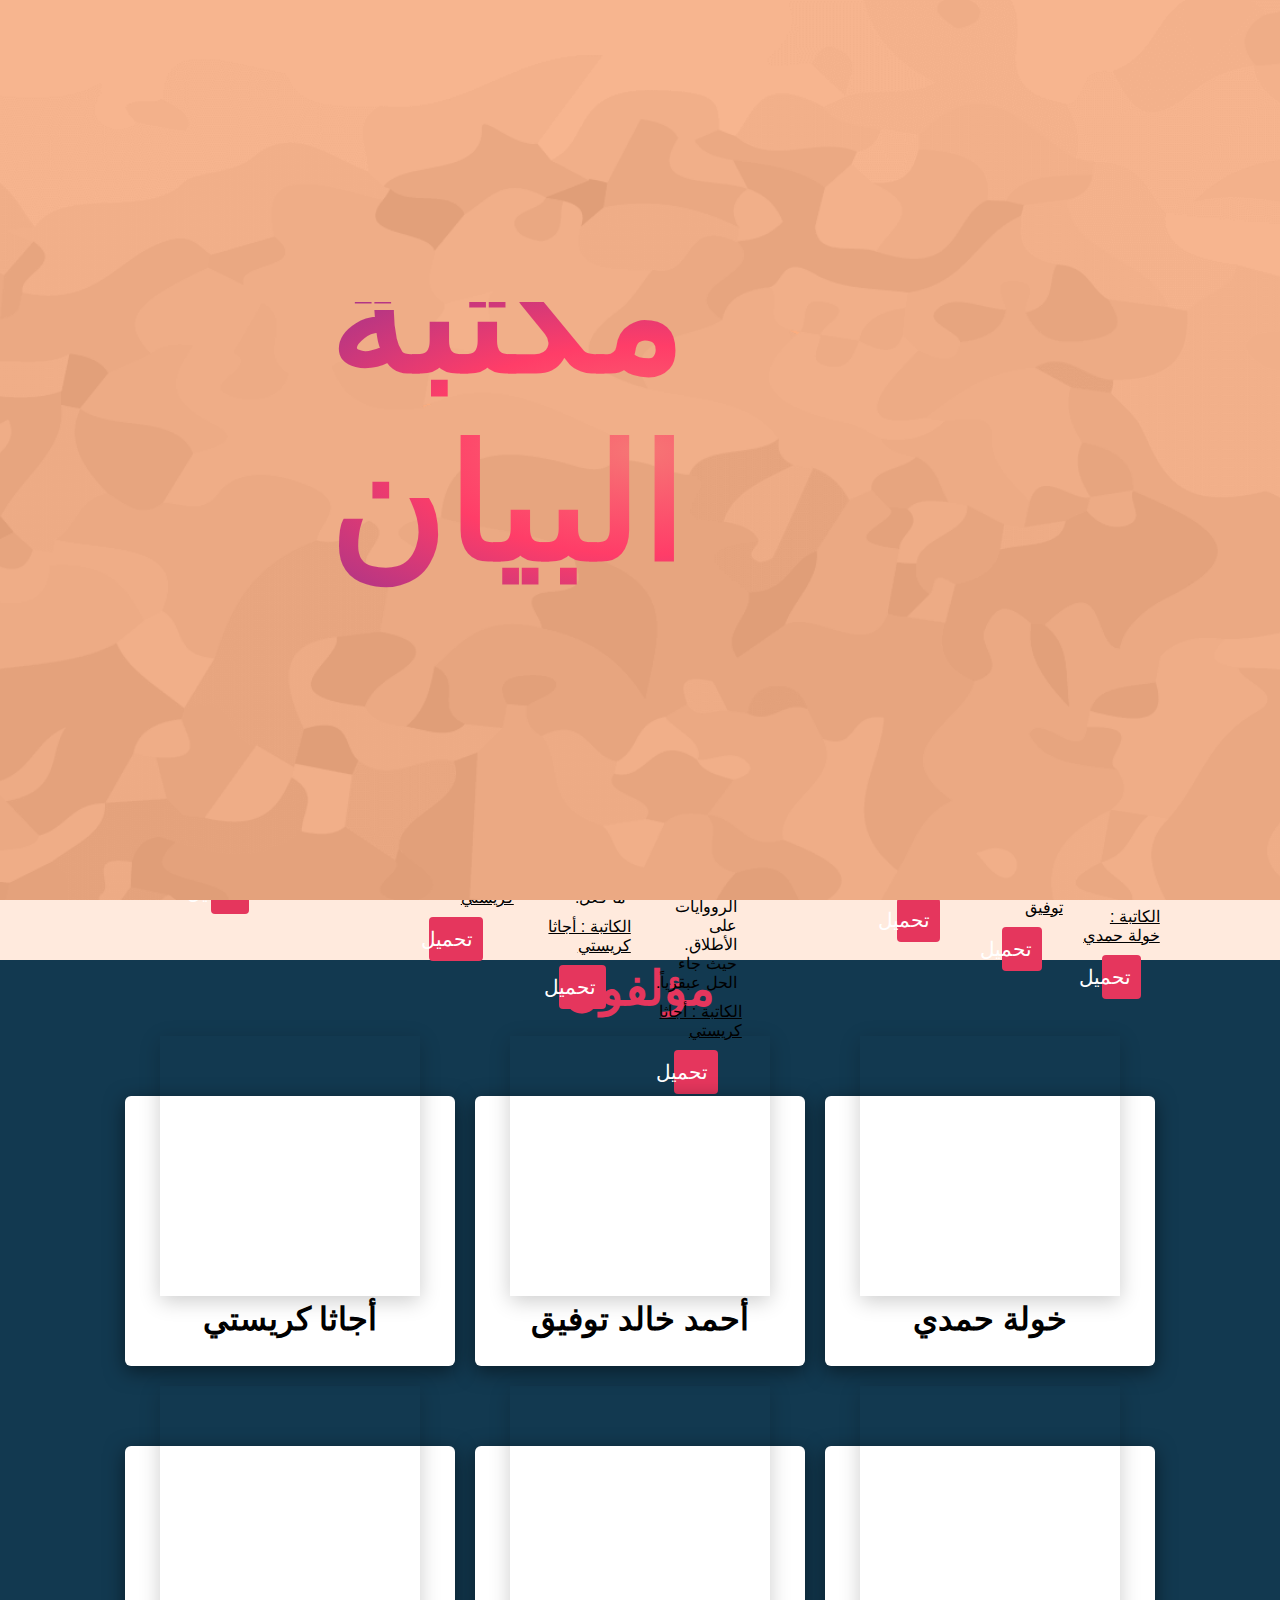
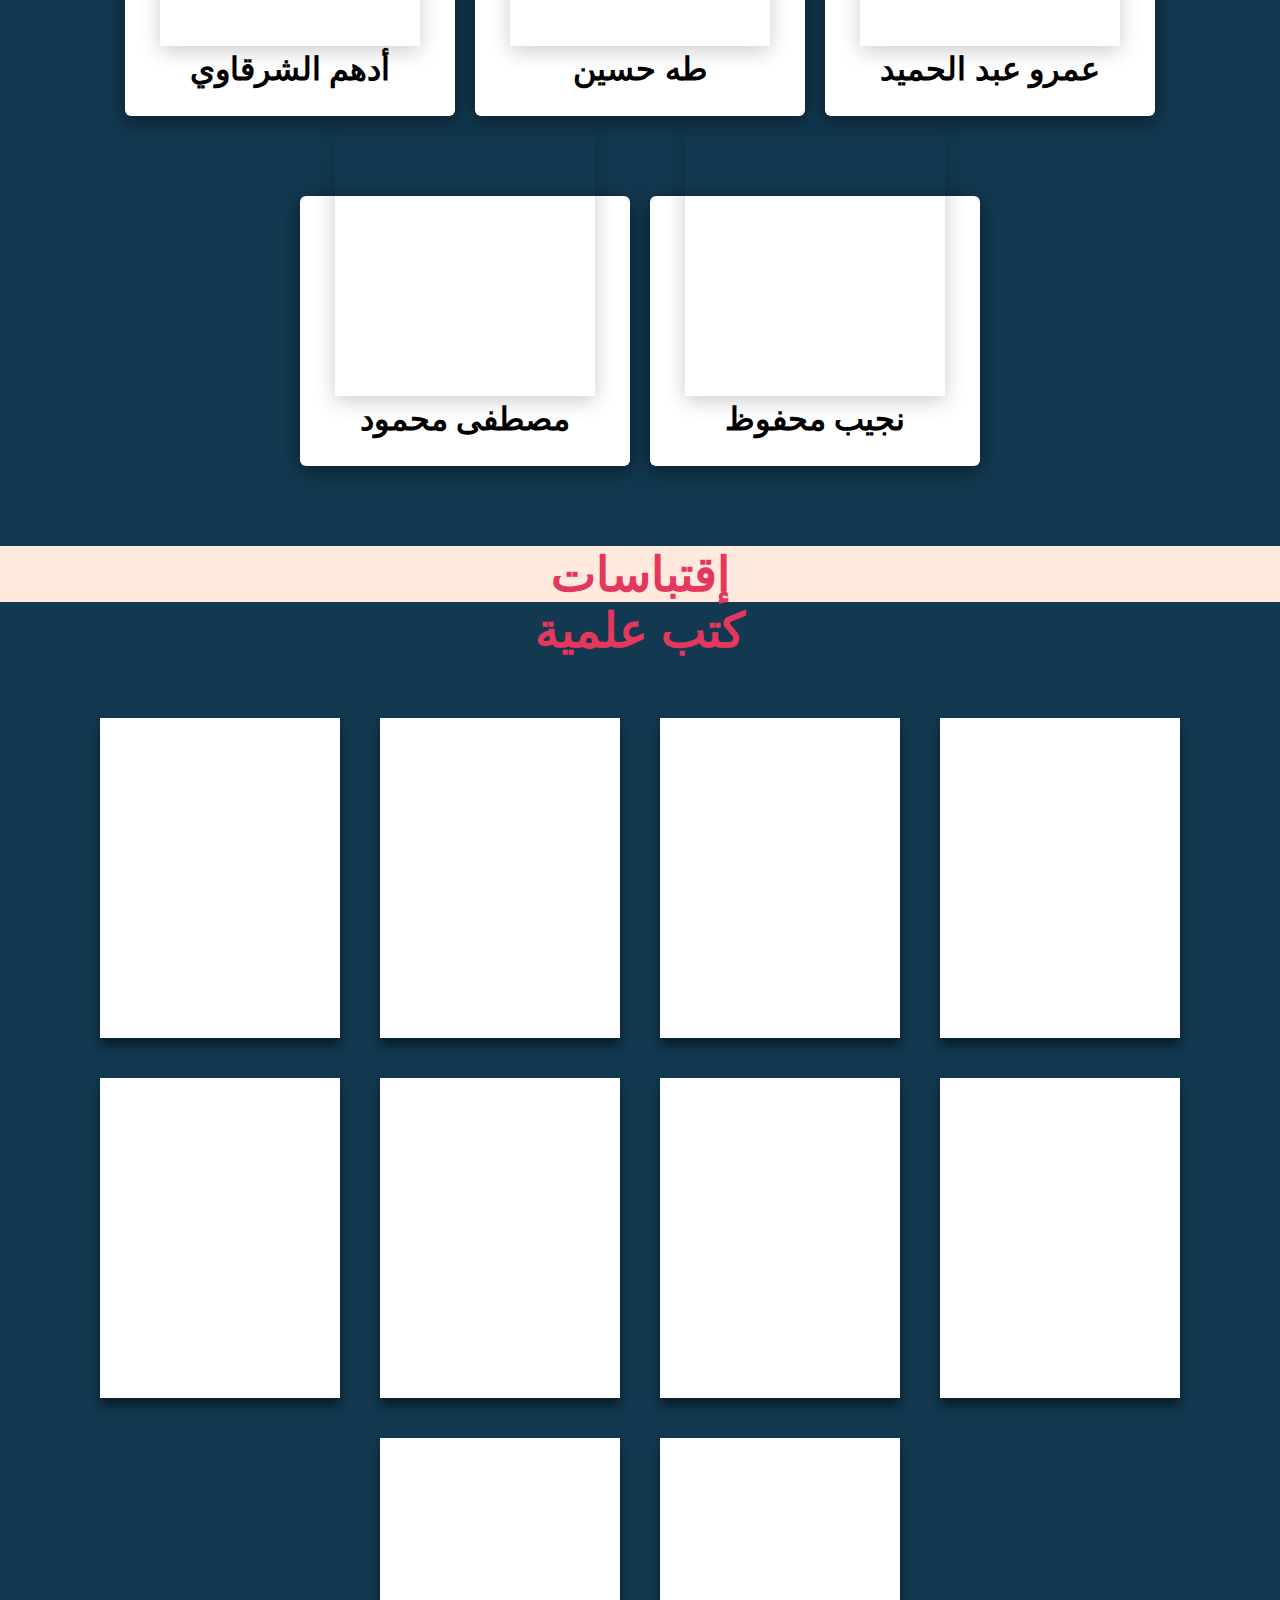
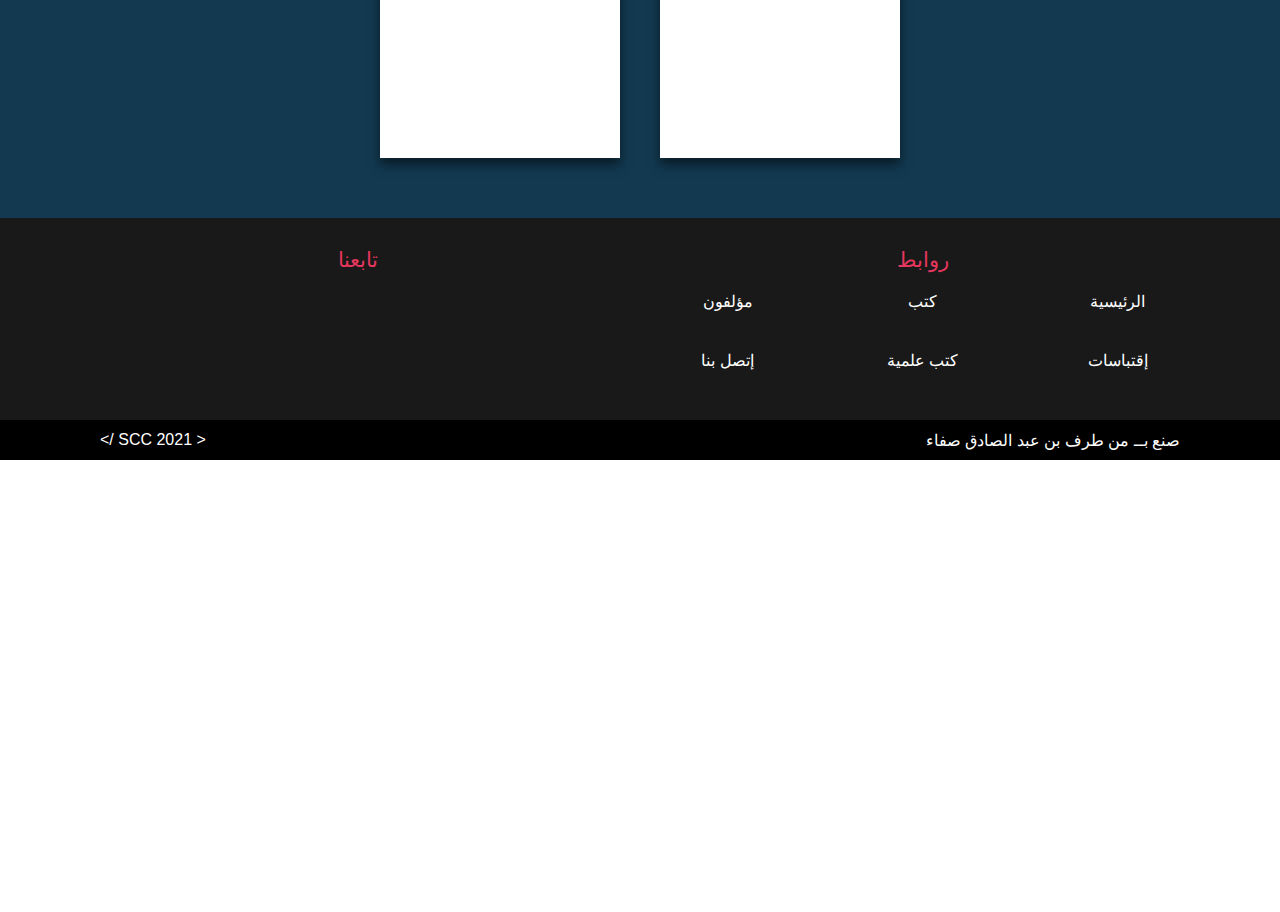
==== commit 911aac9b: "Merge branch 'master' of https://github.com/Safa31Ben/El-bayan_library" ====
--- a/html/index.html
+++ b/html/index.html
@@ -6,7 +6,7 @@
         <meta name="viewport" content="width=device-width, initial-scale=1.0" />
         
         <title> مكتبة البيان</title>
-        <link rel="shortcut icon" href="/imges/book-open-solid.png" type="image/x-icon"/>
+        <link rel="shortcut icon" href="/images/book-open-solid.png" type="image/x-icon"/>
 
         <link rel="preconnect" href="https://fonts.googleapis.com">
         <link rel="preconnect" href="https://fonts.gstatic.com" crossorigin>
@@ -37,7 +37,7 @@
         <!--Header-->
         <!-- Navbar Section -->
         <header>
-            <img src="/imges/vector_bg.png" class="main__img">
+            <img src="/images/vector_bg.png" class="main__img">
             <div class="navbar">
                 <nav>
                     <div class="navbar__toggle" id="mobile-menu">
@@ -96,7 +96,7 @@
 
                     <div class="page">
                         <div class="content">
-                            <img src="/imges/books/القرآن الكريم_ورش.jpg">
+                            <img src="/images/books/القرآن الكريم_ورش.jpg">
                         </div>
                     </div>
 
@@ -113,7 +113,7 @@
 
                     <div class="page">
                             <div class="content">
-                                <img src="/imges/books/خولة حمدي_أين المفر.jpg" >
+                                <img src="/images/books/خولة حمدي_أين المفر.jpg" >
                             </div>
                     </div>
 
@@ -133,7 +133,7 @@
 
                     <div class="page">
                         <div class="content">
-                            <img src="/imges/books/مصطفى محمود_حوار مع صديقي الملحد.jpg" >
+                            <img src="/images/books/مصطفى محمود_حوار مع صديقي الملحد.jpg" >
                         </div>
                     </div>
 
@@ -153,7 +153,7 @@
 
                     <div class="page">
                         <div class="content">
-                            <img src="/imges/books/مصطفى محمود_الشفاعة.webp" >
+                            <img src="/images/books/مصطفى محمود_الشفاعة.webp" >
                         </div>
                     </div>
 
@@ -173,7 +173,7 @@
 
                     <div class="page">
                         <div class="content">
-                            <img src="/imges/books/خولة حمدي_أحلام الشباب.jpg" >
+                            <img src="/images/books/خولة حمدي_أحلام الشباب.jpg" >
                         </div>
                     </div>
 
@@ -193,7 +193,7 @@
 
                     <div class="page">
                         <div class="content">
-                            <img src="/imges/books/أحمد خالد توفيق_يوتوبيا.jpg" >
+                            <img src="/images/books/أحمد خالد توفيق_يوتوبيا.jpg" >
                         </div>
                     </div>
 
@@ -213,7 +213,7 @@
 
                     <div class="page">
                         <div class="content">
-                            <img src="/imges/books/أحمد خالد توفيق_شآبيب.jpg" >
+                            <img src="/images/books/أحمد خالد توفيق_شآبيب.jpg" >
                         </div>
                     </div>
 
@@ -233,7 +233,7 @@
 
                     <div class="page">
                         <div class="content">
-                            <img src="/imges/books/أحمد خالد توفيق_شاي بالنعناع.jpg" >
+                            <img src="/images/books/أحمد خالد توفيق_شاي بالنعناع.jpg" >
                         </div>
                     </div>
 
@@ -253,7 +253,7 @@
 
                     <div class="page">
                         <div class="content">
-                            <img src="/imges/books/أجاثا كريستي_جريمة في قطار الشرق.jpg" >
+                            <img src="/images/books/أجاثا كريستي_جريمة في قطار الشرق.jpg" >
                         </div>
                     </div>
 
@@ -273,7 +273,7 @@
 
                     <div class="page">
                         <div class="content">
-                            <img src="/imges/books/أجاثا كريستي_وإختفى كل شيء.jpg" >
+                            <img src="/images/books/أجاثا كريستي_وإختفى كل شيء.jpg" >
                         </div>
                     </div>
 
@@ -293,7 +293,7 @@
 
                     <div class="page">
                         <div class="content">
-                            <img src="/imges/books/أجاثا كريستي_جريمة في بيت الطالبات.jpg" >
+                            <img src="/images/books/أجاثا كريستي_جريمة في بيت الطالبات.jpg" >
                         </div>
                     </div>
 
@@ -313,7 +313,7 @@
 
                     <div class="page">
                         <div class="content">
-                            <img src="/imges/books/نجيب محفوظ_حديث الصباح و المساء.jpg" >
+                            <img src="/images/books/نجيب محفوظ_حديث الصباح و المساء.jpg" >
                         </div>
                     </div>
 
@@ -333,7 +333,7 @@
 
                     <div class="page">
                         <div class="content">
-                            <img src="/imges/books/نجيب محفوظ_أولاد حارتنا.png" >
+                            <img src="/images/books/نجيب محفوظ_أولاد حارتنا.png" >
                         </div>
                     </div>
 
@@ -353,7 +353,7 @@
 
                     <div class="page">
                         <div class="content">
-                            <img src="/imges/books/طه حسين_الشيخان.jpg" >
+                            <img src="/images/books/طه حسين_الشيخان.jpg" >
                         </div>
                     </div>
 
@@ -373,7 +373,7 @@
 
                     <div class="page">
                         <div class="content">
-                            <img src="/imges/books/طه حسين_على هامش السيرة.jpg" >
+                            <img src="/images/books/طه حسين_على هامش السيرة.jpg" >
                         </div>
                     </div>
 
@@ -393,7 +393,7 @@
 
                     <div class="page">
                         <div class="content">
-                            <img src="/imges/books/أدهم الشرقاوي_على منهاج النبوة.jpg" >
+                            <img src="/images/books/أدهم الشرقاوي_على منهاج النبوة.jpg" >
                         </div>
                     </div>
 
@@ -415,7 +415,7 @@
 
                     <div class="page">
                         <div class="content">
-                            <img src="/imges/books/أدهم الشرقاوي_ليطمئن قلبي.jpg" >
+                            <img src="/images/books/أدهم الشرقاوي_ليطمئن قلبي.jpg" >
                         </div>
                     </div>
 
@@ -435,7 +435,7 @@
 
                     <div class="page">
                         <div class="content">
-                            <img src="/imges/books/أدهم الشرقاوي_نبأ يقين.jpg" >
+                            <img src="/images/books/أدهم الشرقاوي_نبأ يقين.jpg" >
                         </div>
                     </div>
 
@@ -455,7 +455,7 @@
 
                     <div class="page">
                         <div class="content">
-                            <img src="/imges/books/عمرو عبد الحميد_أرض زيكولا.jpg">
+                            <img src="/images/books/عمرو عبد الحميد_أرض زيكولا.jpg">
                         </div>
                     </div>
 
@@ -486,7 +486,7 @@
             <div class="authors__container">
                 <div class="author" id="a1">
                     <div class="img__name_Bx">
-                        <img src="/imges/authors/أجاثا كريستي.png" alt="أجاثا كريستي">
+                        <img src="/images/authors/أجاثا كريستي.png" alt="أجاثا كريستي">
                         <h1>أجاثا كريستي</h1>
                     </div>
                     <div class="desc">
@@ -502,7 +502,7 @@
                 </div>
                 <div  class="author" id="a2">
                     <div class="img__name_Bx">
-                        <img src="/imges/authors/أحمد خالد توفيق.jpg" alt="أحمد خالد توفيق">
+                        <img src="/images/authors/أحمد خالد توفيق.jpg" alt="أحمد خالد توفيق">
                         <h1>أحمد خالد توفيق</h1>
                     </div>
                     <div class="desc">
@@ -515,7 +515,7 @@
                 </div>
                 <div class="author" id="a3">
                     <div class="img__name_Bx">
-                        <img src="/imges/authors/خولة حمدي.jpg" alt="خولة حمدي">
+                        <img src="/images/authors/خولة حمدي.jpg" alt="خولة حمدي">
                         <h1>خولة حمدي</h1>
                     </div>
                     <div class="desc">
@@ -527,7 +527,7 @@
                 </div>
                 <div  class="author" id="a4">
                     <div class="img__name_Bx">
-                        <img src="/imges/authors/أدهم الشرقاوي.jpg" alt="أدهم الشرقاوي">
+                        <img src="/images/authors/أدهم الشرقاوي.jpg" alt="أدهم الشرقاوي">
                         <h1>أدهم الشرقاوي</h1>
                     </div>
                     <div class="desc">
@@ -538,7 +538,7 @@
                 </div>
                 <div class="author" id="a5">
                     <div class="img__name_Bx">
-                        <img src="/imges/authors/طه حسين.jpg" alt="طه حسين">
+                        <img src="/images/authors/طه حسين.jpg" alt="طه حسين">
                         <h1>طه حسين</h1>
                     </div>
                     <div class="desc">
@@ -549,7 +549,7 @@
                 </div>
                 <div class="author" id="a6">
                     <div class="img__name_Bx">
-                        <img src="/imges/authors/عمرو عبد الحميد.jpg" alt="عمرو عبد الحميد">
+                        <img src="/images/authors/عمرو عبد الحميد.jpg" alt="عمرو عبد الحميد">
                         <h1>عمرو عبد الحميد</h1>
                     </div>
                     <div class="desc">
@@ -562,7 +562,7 @@
                 </div>
                 <div class="author" id="a7">
                     <div class="img__name_Bx">
-                        <img src="/imges/authors/مصطفى محمود.jpg" alt="مصطفى محمود">
+                        <img src="/images/authors/مصطفى محمود.jpg" alt="مصطفى محمود">
                         <h1>مصطفى محمود</h1>
                     </div>
                     <div class="desc">
@@ -576,7 +576,7 @@
                 </div>
                 <div class="author" id="a8">
                     <div class="img__name_Bx">
-                        <img src="/imges/authors/نجيب محفوظ.jpg" alt="نجيب محفوظ">
+                        <img src="/images/authors/نجيب محفوظ.jpg" alt="نجيب محفوظ">
                         <h1>نجيب محفوظ</h1>
                     </div>
                     <div class="desc">
@@ -673,63 +673,63 @@
             <h2>كتب علمية</h2>
             <div class="sci-book__wrapper">
                 <div class="book_sci">
-                    <img src="/imges/Sci books/img/Getting Started with CSS.jpg"alt="Getting Started with CSS" class="book-c">
-                    <div class="downloadBtn">
-                        <a href="/imges/Sci books/Getting Started with CSS.pdf" download="Getting Started with CSS.pdf" class="sci__download-btn">تحميل</a>
-                    </div>
-                </div>
-                <div class="book_sci">
-                    <img src="/imges/Sci books/img/Guide To HTML5 And CSS3 Web Design.jpg"  alt="Guide To HTML5 And CSS3 Web Design" class="book-c">
-                    <div class="downloadBtn">
-                        <a href="/imges/Sci books/Guide To HTML5 And CSS3 Web Design.pdf" download="Guide To HTML5 And CSS3 Web Design.pdf" class="sci__download-btn">تحميل</a>
-                    </div>
-                </div>
-                <div class="book_sci">
-                    <img src="/imges/Sci books/img/html and css.jpg"  alt="html and css" class="book-c">
-                    <div class="downloadBtn">
-                        <a href="/imges/Sci books/img/html and css.jpg" download="html and css.pdf" class="sci__download-btn">تحميل</a>
-                    </div>
-                </div>
-                <div class="book_sci">
-                    <img src="/imges/Sci books/img/الرياضيات للفضوليين.webp" alt="الرياضيات للفضوليين" class="book-c" >
-                    <div class="downloadBtn">
-                        <a href="/imges/Sci books/الرياضيات للفوضوليين.pdf" download="الرياضيات للفوضوليين.pdf" class="sci__download-btn">تحميل</a>
-                    </div>
-                </div>
-                <div class="book_sci">
-                    <img src="/imges/Sci books/img/كشف أسرار الفيزياء.jpg"  alt="كشف أسرار الفيزياء" class="book-c">
-                    <div class="downloadBtn">
-                        <a href="/imges/Sci books/كشف أسرار الفيزياء.pdf" download="كشف أسرار الفيزياء.pdf" class="sci__download-btn">تحميل</a>
-                    </div>
-                </div>
-                <div class="book_sci">
-                    <img src="/imges/Sci books/img/لغة c الشامل.png" alt="لغة c الشامل" class="book-c" >
-                    <div class="downloadBtn">
-                        <a href="/imges/Sci books/كتاب اللغة C الشامل .PDF" download="كتاب اللغة C الشامل .PDF" class="sci__download-btn">تحميل</a>
-                    </div>
-                </div>
-                <div class="book_sci">
-                    <img src="/imges/Sci books/img/مجلة الفيزياء العصرية.jpg" alt="مجلة الفيزياء العصرية" class="book-c" >
-                    <div class="downloadBtn">
-                        <a href="/imges/Sci books/مجلة الفيزياء العصرية7.pdf" download="مجلة الفيزياء العصرية7.pdf" class="sci__download-btn">تحميل</a>
-                    </div>
-                </div>
-                <div class="book_sci">
-                    <img src="/imges/Sci books/img/مدخل إلى عالم الذكاء الإصطناعي.jpg" alt="مدخل إلى عالم الذكاء الإصطناعي" class="book-c" >
-                    <div class="downloadBtn">
-                        <a href="/imges/Sci books/مدخل إلى عالم الذكاء الإصطناعي.pdf" download="مدخل إلى عالم الذكاء الإصطناعي.pdf" class="sci__download-btn">تحميل</a>
-                    </div>
-                </div>
-                <div class="book_sci">
-                    <img src="/imges/Sci books/img/Java-All-In-One-Desk-Reference-For-Dummies.jpg"  alt="Java All In One Desk Reference For Dummies" class="book-c">
-                    <div class="downloadBtn">
-                        <a href="/imges/Sci books/Java-All-In-One-Desk-Reference-For-Dummies.pdf" download="Java All In One Desk Reference For Dummies.pdf" class="sci__download-btn">تحميل</a>
-                    </div>
-                </div>
-                <div class="book_sci">
-                    <img src="/imges/Sci books/img/learning JavaScript 3rd edition.jpg"  alt="learning JavaScript 3rd edition" class="book-c">
-                    <div class="downloadBtn">
-                        <a href="/imges/Sci books/Learning_JavaScript3rdEdition.pdf" download="Learning JavaScript 3rd Edition.pdf" class="sci__download-btn">تحميل</a>
+                    <img src="/images/Sci books/img/Getting Started with CSS.jpg"alt="Getting Started with CSS" class="book-c">
+                    <div class="downloadBtn">
+                        <a href="/images/Sci books/Getting Started with CSS.pdf" download="Getting Started with CSS.pdf" class="sci__download-btn">تحميل</a>
+                    </div>
+                </div>
+                <div class="book_sci">
+                    <img src="/images/Sci books/img/Guide To HTML5 And CSS3 Web Design.jpg"  alt="Guide To HTML5 And CSS3 Web Design" class="book-c">
+                    <div class="downloadBtn">
+                        <a href="/images/Sci books/Guide To HTML5 And CSS3 Web Design.pdf" download="Guide To HTML5 And CSS3 Web Design.pdf" class="sci__download-btn">تحميل</a>
+                    </div>
+                </div>
+                <div class="book_sci">
+                    <img src="/images/Sci books/img/html and css.jpg"  alt="html and css" class="book-c">
+                    <div class="downloadBtn">
+                        <a href="/images/Sci books/img/html and css.jpg" download="html and css.pdf" class="sci__download-btn">تحميل</a>
+                    </div>
+                </div>
+                <div class="book_sci">
+                    <img src="/images/Sci books/img/الرياضيات للفضوليين.webp" alt="الرياضيات للفضوليين" class="book-c" >
+                    <div class="downloadBtn">
+                        <a href="/images/Sci books/الرياضيات للفوضوليين.pdf" download="الرياضيات للفوضوليين.pdf" class="sci__download-btn">تحميل</a>
+                    </div>
+                </div>
+                <div class="book_sci">
+                    <img src="/images/Sci books/img/كشف أسرار الفيزياء.jpg"  alt="كشف أسرار الفيزياء" class="book-c">
+                    <div class="downloadBtn">
+                        <a href="/images/Sci books/كشف أسرار الفيزياء.pdf" download="كشف أسرار الفيزياء.pdf" class="sci__download-btn">تحميل</a>
+                    </div>
+                </div>
+                <div class="book_sci">
+                    <img src="/images/Sci books/img/لغة c الشامل.png" alt="لغة c الشامل" class="book-c" >
+                    <div class="downloadBtn">
+                        <a href="/images/Sci books/كتاب اللغة C الشامل .PDF" download="كتاب اللغة C الشامل .PDF" class="sci__download-btn">تحميل</a>
+                    </div>
+                </div>
+                <div class="book_sci">
+                    <img src="/images/Sci books/img/مجلة الفيزياء العصرية.jpg" alt="مجلة الفيزياء العصرية" class="book-c" >
+                    <div class="downloadBtn">
+                        <a href="/images/Sci books/مجلة الفيزياء العصرية7.pdf" download="مجلة الفيزياء العصرية7.pdf" class="sci__download-btn">تحميل</a>
+                    </div>
+                </div>
+                <div class="book_sci">
+                    <img src="/images/Sci books/img/مدخل إلى عالم الذكاء الإصطناعي.jpg" alt="مدخل إلى عالم الذكاء الإصطناعي" class="book-c" >
+                    <div class="downloadBtn">
+                        <a href="/images/Sci books/مدخل إلى عالم الذكاء الإصطناعي.pdf" download="مدخل إلى عالم الذكاء الإصطناعي.pdf" class="sci__download-btn">تحميل</a>
+                    </div>
+                </div>
+                <div class="book_sci">
+                    <img src="/images/Sci books/img/Java-All-In-One-Desk-Reference-For-Dummies.jpg"  alt="Java All In One Desk Reference For Dummies" class="book-c">
+                    <div class="downloadBtn">
+                        <a href="/images/Sci books/Java-All-In-One-Desk-Reference-For-Dummies.pdf" download="Java All In One Desk Reference For Dummies.pdf" class="sci__download-btn">تحميل</a>
+                    </div>
+                </div>
+                <div class="book_sci">
+                    <img src="/images/Sci books/img/learning JavaScript 3rd edition.jpg"  alt="learning JavaScript 3rd edition" class="book-c">
+                    <div class="downloadBtn">
+                        <a href="/images/Sci books/Learning_JavaScript3rdEdition.pdf" download="Learning JavaScript 3rd Edition.pdf" class="sci__download-btn">تحميل</a>
                     </div>
                 </div>
             </div> 
@@ -789,4 +789,4 @@
 
     </body>
 
-</html>+</html>
